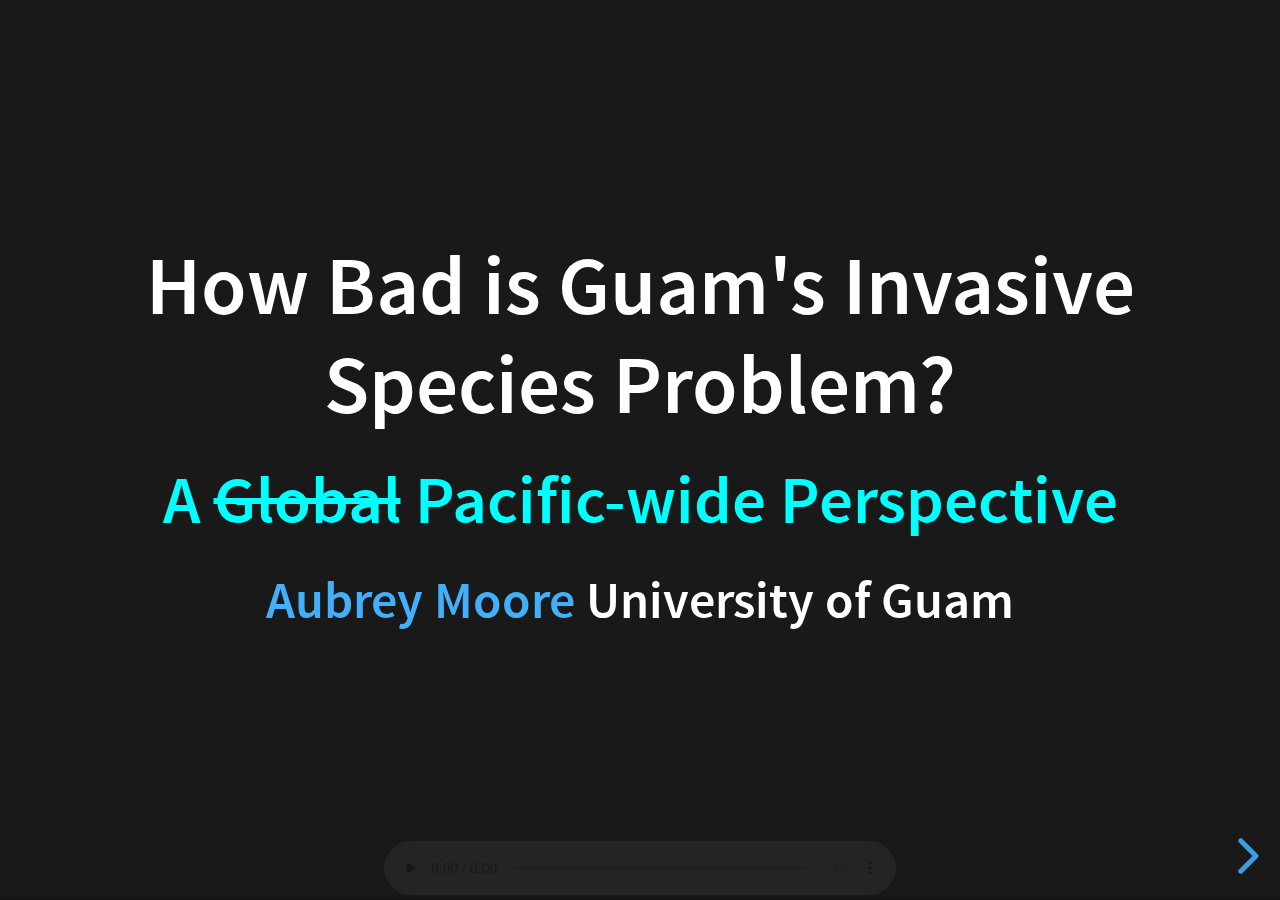
==== index.html @ eef8c3d5 "minors" ====
<!doctype html>
<html>
	<head>
		<meta charset="utf-8">
		<meta name="viewport" content="width=device-width, initial-scale=1.0, maximum-scale=1.0, user-scalable=no">

		<title>reveal.js</title>

		<link rel="stylesheet" href="dist/reset.css">
		<link rel="stylesheet" href="dist/reveal.css">
		<link rel="stylesheet" href="dist/theme/black.css">

		<!-- Theme used for syntax highlighted code -->
		<link rel="stylesheet" href="plugin/highlight/monokai.css">

		<link rel="stylesheet" href="custom.css">

	</head>
	<body>
		<div class="reveal">

			<!-- Any section element inside of this container is displayed as a slide -->
			<div class="slides">


<section data-markdown>
## How Bad is Guam's Invasive Species Problem?
### A ~~Global~~ Pacific-wide Perspective
**[Aubrey Moore](mailto://aubreymoore@triton.uog.edu) University of Guam**
</section>


<!-- SLIDE HIDDEN
<section data-markdown data-audio-src="audio/slide01.wav">
#### Top 100 World's Worst Invasive Species
#### xx (xx%) recorded from Guam
![top100](images/guamtop100-5.5i.svg)
</section>
-->


<section data-markdown data-audio-src="audio/slide02.wav">
### Top 10 World's Most Costly Invasive Species
![plot](images/5-annotated-5.5i.svg)
</section>


<section data-audio-src="">
<h3>How Does Guam Compare to Other Pacific Islands?</h3>
<p style="text-align:left;">We can search islands for records of the <span id="cyan">Top 10 Most Costly IAS</span> on other Pacific islands using the Biodiversity Information Facility (<span id="cyan">GBIF</span>) database.</p>
</section>


<section data-audio-src="">
<h3>How Can We Search GBIF?</h3>
<p style="text-align:left">
from pygbif import occurrences as occ<br>
occ.search(<span id="cyan">scientificName</span>, <span id="cyan">geometry</span>, limit=0)['count']<br>
</p>
</section>


<section data-audio-src="">
<h3>Which Pacific Islands Should We Search?</h3>
</section>


<section data-markdown data-audio-src="audio/slide02.wav">
### Results Summary
| No. of Taxa from the Top 10 Most Costly IAS Recorded in GBIF | No. of Islands |
|:------------------------------------------------------------:|:--------------:|
|                      5                                       |        1       |
|                      3                                       |        9       |
|                      2                                       |       26       |
|                      1                                       |       42       |
|                      0                                       |       71       |
</section>


<section data-audio-src="audio/slide02.wav">
<h3>Islands with 5 of the 10 Most Costly IAS Recorded in GBIF</h3>
<ul>
	<li>Hawaiian Islands</li>
	<ul>
		<li><span id="cyan">O'ahu</span> (<em>Aedes, Felis catus, Coptotermes formosanus, Boiga irregularis, Rattus/Mus</em>)</li>
	</ul>
<ul>
</section>


<section data-audio-src="audio/slide02.wav">
<h3>Islands with 3 of the 10 Most Costly IAS Recorded in GBIF</h3>
<ul>
	<li>Hawaiian Islands</li>
		<ul>
			<li><span id="cyan">Hawai'i</span> (<em>Aedes, Felis catus, Rattus/Mus</em>)</li>
		  <li><span id="cyan">Kaua'i</span> (<em>Aedes, Felis catus, Rattus/Mus</em>)</li>
		  <li><span id="cyan">Lana'i</span> (<em>Aedes, Felis catus, Rattus/Mus</em>)</li>
		  <li><span id="cyan">Maui</span> (<em>Aedes, Felis catus, Rattus/Mus</em>)</li>
		</ul>
  <li>Mariana Islands</li>
		<ul>
			<li><span id="cyan">Guam</span> (<em>Aedes, Boiga irregularis, Rattus/Mus</em>)</li>
			<li><span id="cyan">Saipan</span> (<em>Aedes, Felis catus, Rattus/Mus</em>)</li>
		</ul>
</ul>
</section>


<section data-audio-src="">
<h3>Islands with 3 of the 10 Most Costly IAS Recorded in GBIF (continued)</h3>
<ul>
	<li>Galapagos Islands</li>
	<ul>
		<li><span id="cyan">Floreana</span> (<em>Aedes, Felis catus, Rattus/Mus</em>)</li>
		<li><span id="cyan">Isabela</span> (<em>Aedes, Felis catus, Rattus/Mus</em>)</li>
	</ul>
	<li>Solomon Islands</li>
	<ul>
		<li><span id="cyan">Guadalcanal</span> (<em>Aedes, Felis catus, Rattus/Mus</em>)</li>
	</ul>
</ul>
</section>


<section>
<h3>Conclusion</h3>
<ul>
<li>The GBIF database had Guam occurrence records for 3 of the <span id="cyan">Top Ten Most Costly Invasive Species</span>.</li>
<li>Only 1 of 149 Pacific islands, the 'Big Island' of Hawaii,  had a higher number of occurrence records than Guam for IAS in the Top Ten list.</li>
<ul>
</section>


			</div>
		</div>

		<script src="dist/reveal.js"></script>
		<script src="plugin/notes/notes.js"></script>
		<script src="plugin/markdown/markdown.js"></script>
		<script src="plugin/highlight/highlight.js"></script>

		<script src="plugin/audio-slideshow/plugin.js"></script>
		<script src="plugin/audio-slideshow/recorder.js"></script>
		<script src="plugin/audio-slideshow/RecordRTC.js"></script>


		<script>
			// More info about initialization & config:
			// - https://revealjs.com/initialization/
			// - https://revealjs.com/config/
			Reveal.initialize({
				hash: true,

				// Learn about plugins: https://revealjs.com/plugins/
				plugins: [ RevealMarkdown, RevealHighlight, RevealNotes, RevealAudioSlideshow],
				audio: {
					prefix: 'audio/', 	// audio files are stored in the "audio" folder
					suffix: '.ogg',		// audio files have the ".ogg" ending
					textToSpeechURL: null,  // the URL to the text to speech converter
					defaultNotes: false, 	// use slide notes as default for the text to speech converter
					defaultText: true, 	// use slide text as default for the text to speech converter
					advance: -10, 		// advance to next slide after given time in milliseconds after audio has played, use negative value to not advance
					autoplay: true,	        // automatically start slideshow
					defaultDuration: 5,	// default duration in seconds if no audio is available
					defaultAudios: true,	// try to play audios with names such as audio/1.2.ogg
					playerOpacity: 0.05,	// opacity value of audio player if unfocused
					playerStyle: 'position: fixed; bottom: 4px; left: 25%; width: 50%; height:75px; z-index: 33;', // style used for container of audio controls
					startAtFragment: false, // when moving to a slide, start at the current fragment or at the start of the slide
				},

			});
		</script>
	</body>
</html>
---- dist/reveal.css ----
/*!
* reveal.js 4.1.0
* https://revealjs.com
* MIT licensed
*
* Copyright (C) 2020 Hakim El Hattab, https://hakim.se
*/
.reveal .r-stretch,.reveal .stretch{max-width:none;max-height:none}.reveal pre.r-stretch code,.reveal pre.stretch code{height:100%;max-height:100%;box-sizing:border-box}.reveal .r-fit-text{display:inline-block;white-space:nowrap}.reveal .r-stack{display:grid}.reveal .r-stack>*{grid-area:1/1;margin:auto}.reveal .r-hstack,.reveal .r-vstack{display:flex}.reveal .r-hstack img,.reveal .r-hstack video,.reveal .r-vstack img,.reveal .r-vstack video{min-width:0;min-height:0;-o-object-fit:contain;object-fit:contain}.reveal .r-vstack{flex-direction:column;align-items:center;justify-content:center}.reveal .r-hstack{flex-direction:row;align-items:center;justify-content:center}.reveal .items-stretch{align-items:stretch}.reveal .items-start{align-items:flex-start}.reveal .items-center{align-items:center}.reveal .items-end{align-items:flex-end}.reveal .justify-between{justify-content:space-between}.reveal .justify-around{justify-content:space-around}.reveal .justify-start{justify-content:flex-start}.reveal .justify-center{justify-content:center}.reveal .justify-end{justify-content:flex-end}html.reveal-full-page{width:100%;height:100%;height:100vh;height:calc(var(--vh,1vh) * 100);overflow:hidden}.reveal-viewport{height:100%;overflow:hidden;position:relative;line-height:1;margin:0;background-color:#fff;color:#000}.reveal .slides section .fragment{opacity:0;visibility:hidden;transition:all .2s ease;will-change:opacity}.reveal .slides section .fragment.visible{opacity:1;visibility:inherit}.reveal .slides section .fragment.disabled{transition:none}.reveal .slides section .fragment.grow{opacity:1;visibility:inherit}.reveal .slides section .fragment.grow.visible{transform:scale(1.3)}.reveal .slides section .fragment.shrink{opacity:1;visibility:inherit}.reveal .slides section .fragment.shrink.visible{transform:scale(.7)}.reveal .slides section .fragment.zoom-in{transform:scale(.1)}.reveal .slides section .fragment.zoom-in.visible{transform:none}.reveal .slides section .fragment.fade-out{opacity:1;visibility:inherit}.reveal .slides section .fragment.fade-out.visible{opacity:0;visibility:hidden}.reveal .slides section .fragment.semi-fade-out{opacity:1;visibility:inherit}.reveal .slides section .fragment.semi-fade-out.visible{opacity:.5;visibility:inherit}.reveal .slides section .fragment.strike{opacity:1;visibility:inherit}.reveal .slides section .fragment.strike.visible{text-decoration:line-through}.reveal .slides section .fragment.fade-up{transform:translate(0,40px)}.reveal .slides section .fragment.fade-up.visible{transform:translate(0,0)}.reveal .slides section .fragment.fade-down{transform:translate(0,-40px)}.reveal .slides section .fragment.fade-down.visible{transform:translate(0,0)}.reveal .slides section .fragment.fade-right{transform:translate(-40px,0)}.reveal .slides section .fragment.fade-right.visible{transform:translate(0,0)}.reveal .slides section .fragment.fade-left{transform:translate(40px,0)}.reveal .slides section .fragment.fade-left.visible{transform:translate(0,0)}.reveal .slides section .fragment.current-visible,.reveal .slides section .fragment.fade-in-then-out{opacity:0;visibility:hidden}.reveal .slides section .fragment.current-visible.current-fragment,.reveal .slides section .fragment.fade-in-then-out.current-fragment{opacity:1;visibility:inherit}.reveal .slides section .fragment.fade-in-then-semi-out{opacity:0;visibility:hidden}.reveal .slides section .fragment.fade-in-then-semi-out.visible{opacity:.5;visibility:inherit}.reveal .slides section .fragment.fade-in-then-semi-out.current-fragment{opacity:1;visibility:inherit}.reveal .slides section .fragment.highlight-blue,.reveal .slides section .fragment.highlight-current-blue,.reveal .slides section .fragment.highlight-current-green,.reveal .slides section .fragment.highlight-current-red,.reveal .slides section .fragment.highlight-green,.reveal .slides section .fragment.highlight-red{opacity:1;visibility:inherit}.reveal .slides section .fragment.highlight-red.visible{color:#ff2c2d}.reveal .slides section .fragment.highlight-green.visible{color:#17ff2e}.reveal .slides section .fragment.highlight-blue.visible{color:#1b91ff}.reveal .slides section .fragment.highlight-current-red.current-fragment{color:#ff2c2d}.reveal .slides section .fragment.highlight-current-green.current-fragment{color:#17ff2e}.reveal .slides section .fragment.highlight-current-blue.current-fragment{color:#1b91ff}.reveal:after{content:'';font-style:italic}.reveal iframe{z-index:1}.reveal a{position:relative}@keyframes bounce-right{0%,10%,25%,40%,50%{transform:translateX(0)}20%{transform:translateX(10px)}30%{transform:translateX(-5px)}}@keyframes bounce-left{0%,10%,25%,40%,50%{transform:translateX(0)}20%{transform:translateX(-10px)}30%{transform:translateX(5px)}}@keyframes bounce-down{0%,10%,25%,40%,50%{transform:translateY(0)}20%{transform:translateY(10px)}30%{transform:translateY(-5px)}}.reveal .controls{display:none;position:absolute;top:auto;bottom:12px;right:12px;left:auto;z-index:11;color:#000;pointer-events:none;font-size:10px}.reveal .controls button{position:absolute;padding:0;background-color:transparent;border:0;outline:0;cursor:pointer;color:currentColor;transform:scale(.9999);transition:color .2s ease,opacity .2s ease,transform .2s ease;z-index:2;pointer-events:auto;font-size:inherit;visibility:hidden;opacity:0;-webkit-appearance:none;-webkit-tap-highlight-color:transparent}.reveal .controls .controls-arrow:after,.reveal .controls .controls-arrow:before{content:'';position:absolute;top:0;left:0;width:2.6em;height:.5em;border-radius:.25em;background-color:currentColor;transition:all .15s ease,background-color .8s ease;transform-origin:.2em 50%;will-change:transform}.reveal .controls .controls-arrow{position:relative;width:3.6em;height:3.6em}.reveal .controls .controls-arrow:before{transform:translateX(.5em) translateY(1.55em) rotate(45deg)}.reveal .controls .controls-arrow:after{transform:translateX(.5em) translateY(1.55em) rotate(-45deg)}.reveal .controls .controls-arrow:hover:before{transform:translateX(.5em) translateY(1.55em) rotate(40deg)}.reveal .controls .controls-arrow:hover:after{transform:translateX(.5em) translateY(1.55em) rotate(-40deg)}.reveal .controls .controls-arrow:active:before{transform:translateX(.5em) translateY(1.55em) rotate(36deg)}.reveal .controls .controls-arrow:active:after{transform:translateX(.5em) translateY(1.55em) rotate(-36deg)}.reveal .controls .navigate-left{right:6.4em;bottom:3.2em;transform:translateX(-10px)}.reveal .controls .navigate-left.highlight{animation:bounce-left 2s 50 both ease-out}.reveal .controls .navigate-right{right:0;bottom:3.2em;transform:translateX(10px)}.reveal .controls .navigate-right .controls-arrow{transform:rotate(180deg)}.reveal .controls .navigate-right.highlight{animation:bounce-right 2s 50 both ease-out}.reveal .controls .navigate-up{right:3.2em;bottom:6.4em;transform:translateY(-10px)}.reveal .controls .navigate-up .controls-arrow{transform:rotate(90deg)}.reveal .controls .navigate-down{right:3.2em;bottom:-1.4em;padding-bottom:1.4em;transform:translateY(10px)}.reveal .controls .navigate-down .controls-arrow{transform:rotate(-90deg)}.reveal .controls .navigate-down.highlight{animation:bounce-down 2s 50 both ease-out}.reveal .controls[data-controls-back-arrows=faded] .navigate-up.enabled{opacity:.3}.reveal .controls[data-controls-back-arrows=faded] .navigate-up.enabled:hover{opacity:1}.reveal .controls[data-controls-back-arrows=hidden] .navigate-up.enabled{opacity:0;visibility:hidden}.reveal .controls .enabled{visibility:visible;opacity:.9;cursor:pointer;transform:none}.reveal .controls .enabled.fragmented{opacity:.5}.reveal .controls .enabled.fragmented:hover,.reveal .controls .enabled:hover{opacity:1}.reveal:not(.rtl) .controls[data-controls-back-arrows=faded] .navigate-left.enabled{opacity:.3}.reveal:not(.rtl) .controls[data-controls-back-arrows=faded] .navigate-left.enabled:hover{opacity:1}.reveal:not(.rtl) .controls[data-controls-back-arrows=hidden] .navigate-left.enabled{opacity:0;visibility:hidden}.reveal.rtl .controls[data-controls-back-arrows=faded] .navigate-right.enabled{opacity:.3}.reveal.rtl .controls[data-controls-back-arrows=faded] .navigate-right.enabled:hover{opacity:1}.reveal.rtl .controls[data-controls-back-arrows=hidden] .navigate-right.enabled{opacity:0;visibility:hidden}.reveal[data-navigation-mode=linear].has-horizontal-slides .navigate-down,.reveal[data-navigation-mode=linear].has-horizontal-slides .navigate-up{display:none}.reveal:not(.has-vertical-slides) .controls .navigate-left,.reveal[data-navigation-mode=linear].has-horizontal-slides .navigate-left{bottom:1.4em;right:5.5em}.reveal:not(.has-vertical-slides) .controls .navigate-right,.reveal[data-navigation-mode=linear].has-horizontal-slides .navigate-right{bottom:1.4em;right:.5em}.reveal:not(.has-horizontal-slides) .controls .navigate-up{right:1.4em;bottom:5em}.reveal:not(.has-horizontal-slides) .controls .navigate-down{right:1.4em;bottom:.5em}.reveal.has-dark-background .controls{color:#fff}.reveal.has-light-background .controls{color:#000}.reveal.no-hover .controls .controls-arrow:active:before,.reveal.no-hover .controls .controls-arrow:hover:before{transform:translateX(.5em) translateY(1.55em) rotate(45deg)}.reveal.no-hover .controls .controls-arrow:active:after,.reveal.no-hover .controls .controls-arrow:hover:after{transform:translateX(.5em) translateY(1.55em) rotate(-45deg)}@media screen and (min-width:500px){.reveal .controls[data-controls-layout=edges]{top:0;right:0;bottom:0;left:0}.reveal .controls[data-controls-layout=edges] .navigate-down,.reveal .controls[data-controls-layout=edges] .navigate-left,.reveal .controls[data-controls-layout=edges] .navigate-right,.reveal .controls[data-controls-layout=edges] .navigate-up{bottom:auto;right:auto}.reveal .controls[data-controls-layout=edges] .navigate-left{top:50%;left:.8em;margin-top:-1.8em}.reveal .controls[data-controls-layout=edges] .navigate-right{top:50%;right:.8em;margin-top:-1.8em}.reveal .controls[data-controls-layout=edges] .navigate-up{top:.8em;left:50%;margin-left:-1.8em}.reveal .controls[data-controls-layout=edges] .navigate-down{bottom:-.3em;left:50%;margin-left:-1.8em}}.reveal .progress{position:absolute;display:none;height:3px;width:100%;bottom:0;left:0;z-index:10;background-color:rgba(0,0,0,.2);color:#fff}.reveal .progress:after{content:'';display:block;position:absolute;height:10px;width:100%;top:-10px}.reveal .progress span{display:block;height:100%;width:100%;background-color:currentColor;transition:transform .8s cubic-bezier(.26,.86,.44,.985);transform-origin:0 0;transform:scaleX(0)}.reveal .slide-number{position:absolute;display:block;right:8px;bottom:8px;z-index:31;font-family:Helvetica,sans-serif;font-size:12px;line-height:1;color:#fff;background-color:rgba(0,0,0,.4);padding:5px}.reveal .slide-number a{color:currentColor}.reveal .slide-number-delimiter{margin:0 3px}.reveal{position:relative;width:100%;height:100%;overflow:hidden;touch-action:pinch-zoom}.reveal.embedded{touch-action:pan-y}.reveal .slides{position:absolute;width:100%;height:100%;top:0;right:0;bottom:0;left:0;margin:auto;pointer-events:none;overflow:visible;z-index:1;text-align:center;perspective:600px;perspective-origin:50% 40%}.reveal .slides>section{perspective:600px}.reveal .slides>section,.reveal .slides>section>section{display:none;position:absolute;width:100%;pointer-events:auto;z-index:10;transform-style:flat;transition:transform-origin .8s cubic-bezier(.26,.86,.44,.985),transform .8s cubic-bezier(.26,.86,.44,.985),visibility .8s cubic-bezier(.26,.86,.44,.985),opacity .8s cubic-bezier(.26,.86,.44,.985)}.reveal[data-transition-speed=fast] .slides section{transition-duration:.4s}.reveal[data-transition-speed=slow] .slides section{transition-duration:1.2s}.reveal .slides section[data-transition-speed=fast]{transition-duration:.4s}.reveal .slides section[data-transition-speed=slow]{transition-duration:1.2s}.reveal .slides>section.stack{padding-top:0;padding-bottom:0;pointer-events:none;height:100%}.reveal .slides>section.present,.reveal .slides>section>section.present{display:block;z-index:11;opacity:1}.reveal .slides>section:empty,.reveal .slides>section>section:empty,.reveal .slides>section>section[data-background-interactive],.reveal .slides>section[data-background-interactive]{pointer-events:none}.reveal.center,.reveal.center .slides,.reveal.center .slides section{min-height:0!important}.reveal .slides>section:not(.present),.reveal .slides>section>section:not(.present){pointer-events:none}.reveal.overview .slides>section,.reveal.overview .slides>section>section{pointer-events:auto}.reveal .slides>section.future,.reveal .slides>section.past,.reveal .slides>section>section.future,.reveal .slides>section>section.past{opacity:0}.reveal.slide section{-webkit-backface-visibility:hidden;backface-visibility:hidden}.reveal .slides>section[data-transition=slide].past,.reveal .slides>section[data-transition~=slide-out].past,.reveal.slide .slides>section:not([data-transition]).past{transform:translate(-150%,0)}.reveal .slides>section[data-transition=slide].future,.reveal .slides>section[data-transition~=slide-in].future,.reveal.slide .slides>section:not([data-transition]).future{transform:translate(150%,0)}.reveal .slides>section>section[data-transition=slide].past,.reveal .slides>section>section[data-transition~=slide-out].past,.reveal.slide .slides>section>section:not([data-transition]).past{transform:translate(0,-150%)}.reveal .slides>section>section[data-transition=slide].future,.reveal .slides>section>section[data-transition~=slide-in].future,.reveal.slide .slides>section>section:not([data-transition]).future{transform:translate(0,150%)}.reveal.linear section{-webkit-backface-visibility:hidden;backface-visibility:hidden}.reveal .slides>section[data-transition=linear].past,.reveal .slides>section[data-transition~=linear-out].past,.reveal.linear .slides>section:not([data-transition]).past{transform:translate(-150%,0)}.reveal .slides>section[data-transition=linear].future,.reveal .slides>section[data-transition~=linear-in].future,.reveal.linear .slides>section:not([data-transition]).future{transform:translate(150%,0)}.reveal .slides>section>section[data-transition=linear].past,.reveal .slides>section>section[data-transition~=linear-out].past,.reveal.linear .slides>section>section:not([data-transition]).past{transform:translate(0,-150%)}.reveal .slides>section>section[data-transition=linear].future,.reveal .slides>section>section[data-transition~=linear-in].future,.reveal.linear .slides>section>section:not([data-transition]).future{transform:translate(0,150%)}.reveal .slides section[data-transition=default].stack,.reveal.default .slides section.stack{transform-style:preserve-3d}.reveal .slides>section[data-transition=default].past,.reveal .slides>section[data-transition~=default-out].past,.reveal.default .slides>section:not([data-transition]).past{transform:translate3d(-100%,0,0) rotateY(-90deg) translate3d(-100%,0,0)}.reveal .slides>section[data-transition=default].future,.reveal .slides>section[data-transition~=default-in].future,.reveal.default .slides>section:not([data-transition]).future{transform:translate3d(100%,0,0) rotateY(90deg) translate3d(100%,0,0)}.reveal .slides>section>section[data-transition=default].past,.reveal .slides>section>section[data-transition~=default-out].past,.reveal.default .slides>section>section:not([data-transition]).past{transform:translate3d(0,-300px,0) rotateX(70deg) translate3d(0,-300px,0)}.reveal .slides>section>section[data-transition=default].future,.reveal .slides>section>section[data-transition~=default-in].future,.reveal.default .slides>section>section:not([data-transition]).future{transform:translate3d(0,300px,0) rotateX(-70deg) translate3d(0,300px,0)}.reveal .slides section[data-transition=convex].stack,.reveal.convex .slides section.stack{transform-style:preserve-3d}.reveal .slides>section[data-transition=convex].past,.reveal .slides>section[data-transition~=convex-out].past,.reveal.convex .slides>section:not([data-transition]).past{transform:translate3d(-100%,0,0) rotateY(-90deg) translate3d(-100%,0,0)}.reveal .slides>section[data-transition=convex].future,.reveal .slides>section[data-transition~=convex-in].future,.reveal.convex .slides>section:not([data-transition]).future{transform:translate3d(100%,0,0) rotateY(90deg) translate3d(100%,0,0)}.reveal .slides>section>section[data-transition=convex].past,.reveal .slides>section>section[data-transition~=convex-out].past,.reveal.convex .slides>section>section:not([data-transition]).past{transform:translate3d(0,-300px,0) rotateX(70deg) translate3d(0,-300px,0)}.reveal .slides>section>section[data-transition=convex].future,.reveal .slides>section>section[data-transition~=convex-in].future,.reveal.convex .slides>section>section:not([data-transition]).future{transform:translate3d(0,300px,0) rotateX(-70deg) translate3d(0,300px,0)}.reveal .slides section[data-transition=concave].stack,.reveal.concave .slides section.stack{transform-style:preserve-3d}.reveal .slides>section[data-transition=concave].past,.reveal .slides>section[data-transition~=concave-out].past,.reveal.concave .slides>section:not([data-transition]).past{transform:translate3d(-100%,0,0) rotateY(90deg) translate3d(-100%,0,0)}.reveal .slides>section[data-transition=concave].future,.reveal .slides>section[data-transition~=concave-in].future,.reveal.concave .slides>section:not([data-transition]).future{transform:translate3d(100%,0,0) rotateY(-90deg) translate3d(100%,0,0)}.reveal .slides>section>section[data-transition=concave].past,.reveal .slides>section>section[data-transition~=concave-out].past,.reveal.concave .slides>section>section:not([data-transition]).past{transform:translate3d(0,-80%,0) rotateX(-70deg) translate3d(0,-80%,0)}.reveal .slides>section>section[data-transition=concave].future,.reveal .slides>section>section[data-transition~=concave-in].future,.reveal.concave .slides>section>section:not([data-transition]).future{transform:translate3d(0,80%,0) rotateX(70deg) translate3d(0,80%,0)}.reveal .slides section[data-transition=zoom],.reveal.zoom .slides section:not([data-transition]){transition-timing-function:ease}.reveal .slides>section[data-transition=zoom].past,.reveal .slides>section[data-transition~=zoom-out].past,.reveal.zoom .slides>section:not([data-transition]).past{visibility:hidden;transform:scale(16)}.reveal .slides>section[data-transition=zoom].future,.reveal .slides>section[data-transition~=zoom-in].future,.reveal.zoom .slides>section:not([data-transition]).future{visibility:hidden;transform:scale(.2)}.reveal .slides>section>section[data-transition=zoom].past,.reveal .slides>section>section[data-transition~=zoom-out].past,.reveal.zoom .slides>section>section:not([data-transition]).past{transform:scale(16)}.reveal .slides>section>section[data-transition=zoom].future,.reveal .slides>section>section[data-transition~=zoom-in].future,.reveal.zoom .slides>section>section:not([data-transition]).future{transform:scale(.2)}.reveal.cube .slides{perspective:1300px}.reveal.cube .slides section{padding:30px;min-height:700px;-webkit-backface-visibility:hidden;backface-visibility:hidden;box-sizing:border-box;transform-style:preserve-3d}.reveal.center.cube .slides section{min-height:0}.reveal.cube .slides section:not(.stack):before{content:'';position:absolute;display:block;width:100%;height:100%;left:0;top:0;background:rgba(0,0,0,.1);border-radius:4px;transform:translateZ(-20px)}.reveal.cube .slides section:not(.stack):after{content:'';position:absolute;display:block;width:90%;height:30px;left:5%;bottom:0;background:0 0;z-index:1;border-radius:4px;box-shadow:0 95px 25px rgba(0,0,0,.2);transform:translateZ(-90px) rotateX(65deg)}.reveal.cube .slides>section.stack{padding:0;background:0 0}.reveal.cube .slides>section.past{transform-origin:100% 0;transform:translate3d(-100%,0,0) rotateY(-90deg)}.reveal.cube .slides>section.future{transform-origin:0 0;transform:translate3d(100%,0,0) rotateY(90deg)}.reveal.cube .slides>section>section.past{transform-origin:0 100%;transform:translate3d(0,-100%,0) rotateX(90deg)}.reveal.cube .slides>section>section.future{transform-origin:0 0;transform:translate3d(0,100%,0) rotateX(-90deg)}.reveal.page .slides{perspective-origin:0 50%;perspective:3000px}.reveal.page .slides section{padding:30px;min-height:700px;box-sizing:border-box;transform-style:preserve-3d}.reveal.page .slides section.past{z-index:12}.reveal.page .slides section:not(.stack):before{content:'';position:absolute;display:block;width:100%;height:100%;left:0;top:0;background:rgba(0,0,0,.1);transform:translateZ(-20px)}.reveal.page .slides section:not(.stack):after{content:'';position:absolute;display:block;width:90%;height:30px;left:5%;bottom:0;background:0 0;z-index:1;border-radius:4px;box-shadow:0 95px 25px rgba(0,0,0,.2);-webkit-transform:translateZ(-90px) rotateX(65deg)}.reveal.page .slides>section.stack{padding:0;background:0 0}.reveal.page .slides>section.past{transform-origin:0 0;transform:translate3d(-40%,0,0) rotateY(-80deg)}.reveal.page .slides>section.future{transform-origin:100% 0;transform:translate3d(0,0,0)}.reveal.page .slides>section>section.past{transform-origin:0 0;transform:translate3d(0,-40%,0) rotateX(80deg)}.reveal.page .slides>section>section.future{transform-origin:0 100%;transform:translate3d(0,0,0)}.reveal .slides section[data-transition=fade],.reveal.fade .slides section:not([data-transition]),.reveal.fade .slides>section>section:not([data-transition]){transform:none;transition:opacity .5s}.reveal.fade.overview .slides section,.reveal.fade.overview .slides>section>section{transition:none}.reveal .slides section[data-transition=none],.reveal.none .slides section:not([data-transition]){transform:none;transition:none}.reveal .pause-overlay{position:absolute;top:0;left:0;width:100%;height:100%;background:#000;visibility:hidden;opacity:0;z-index:100;transition:all 1s ease}.reveal .pause-overlay .resume-button{position:absolute;bottom:20px;right:20px;color:#ccc;border-radius:2px;padding:6px 14px;border:2px solid #ccc;font-size:16px;background:0 0;cursor:pointer}.reveal .pause-overlay .resume-button:hover{color:#fff;border-color:#fff}.reveal.paused .pause-overlay{visibility:visible;opacity:1}.reveal .no-transition,.reveal .no-transition *,.reveal .slides.disable-slide-transitions section{transition:none!important}.reveal .slides.disable-slide-transitions section{transform:none!important}.reveal .backgrounds{position:absolute;width:100%;height:100%;top:0;left:0;perspective:600px}.reveal .slide-background{display:none;position:absolute;width:100%;height:100%;opacity:0;visibility:hidden;overflow:hidden;background-color:rgba(0,0,0,0);transition:all .8s cubic-bezier(.26,.86,.44,.985)}.reveal .slide-background-content{position:absolute;width:100%;height:100%;background-position:50% 50%;background-repeat:no-repeat;background-size:cover}.reveal .slide-background.stack{display:block}.reveal .slide-background.present{opacity:1;visibility:visible;z-index:2}.print-pdf .reveal .slide-background{opacity:1!important;visibility:visible!important}.reveal .slide-background video{position:absolute;width:100%;height:100%;max-width:none;max-height:none;top:0;left:0;-o-object-fit:cover;object-fit:cover}.reveal .slide-background[data-background-size=contain] video{-o-object-fit:contain;object-fit:contain}.reveal>.backgrounds .slide-background[data-background-transition=none],.reveal[data-background-transition=none]>.backgrounds .slide-background:not([data-background-transition]){transition:none}.reveal>.backgrounds .slide-background[data-background-transition=slide],.reveal[data-background-transition=slide]>.backgrounds .slide-background:not([data-background-transition]){opacity:1;-webkit-backface-visibility:hidden;backface-visibility:hidden}.reveal>.backgrounds .slide-background.past[data-background-transition=slide],.reveal[data-background-transition=slide]>.backgrounds .slide-background.past:not([data-background-transition]){transform:translate(-100%,0)}.reveal>.backgrounds .slide-background.future[data-background-transition=slide],.reveal[data-background-transition=slide]>.backgrounds .slide-background.future:not([data-background-transition]){transform:translate(100%,0)}.reveal>.backgrounds .slide-background>.slide-background.past[data-background-transition=slide],.reveal[data-background-transition=slide]>.backgrounds .slide-background>.slide-background.past:not([data-background-transition]){transform:translate(0,-100%)}.reveal>.backgrounds .slide-background>.slide-background.future[data-background-transition=slide],.reveal[data-background-transition=slide]>.backgrounds .slide-background>.slide-background.future:not([data-background-transition]){transform:translate(0,100%)}.reveal>.backgrounds .slide-background.past[data-background-transition=convex],.reveal[data-background-transition=convex]>.backgrounds .slide-background.past:not([data-background-transition]){opacity:0;transform:translate3d(-100%,0,0) rotateY(-90deg) translate3d(-100%,0,0)}.reveal>.backgrounds .slide-background.future[data-background-transition=convex],.reveal[data-background-transition=convex]>.backgrounds .slide-background.future:not([data-background-transition]){opacity:0;transform:translate3d(100%,0,0) rotateY(90deg) translate3d(100%,0,0)}.reveal>.backgrounds .slide-background>.slide-background.past[data-background-transition=convex],.reveal[data-background-transition=convex]>.backgrounds .slide-background>.slide-background.past:not([data-background-transition]){opacity:0;transform:translate3d(0,-100%,0) rotateX(90deg) translate3d(0,-100%,0)}.reveal>.backgrounds .slide-background>.slide-background.future[data-background-transition=convex],.reveal[data-background-transition=convex]>.backgrounds .slide-background>.slide-background.future:not([data-background-transition]){opacity:0;transform:translate3d(0,100%,0) rotateX(-90deg) translate3d(0,100%,0)}.reveal>.backgrounds .slide-background.past[data-background-transition=concave],.reveal[data-background-transition=concave]>.backgrounds .slide-background.past:not([data-background-transition]){opacity:0;transform:translate3d(-100%,0,0) rotateY(90deg) translate3d(-100%,0,0)}.reveal>.backgrounds .slide-background.future[data-background-transition=concave],.reveal[data-background-transition=concave]>.backgrounds .slide-background.future:not([data-background-transition]){opacity:0;transform:translate3d(100%,0,0) rotateY(-90deg) translate3d(100%,0,0)}.reveal>.backgrounds .slide-background>.slide-background.past[data-background-transition=concave],.reveal[data-background-transition=concave]>.backgrounds .slide-background>.slide-background.past:not([data-background-transition]){opacity:0;transform:translate3d(0,-100%,0) rotateX(-90deg) translate3d(0,-100%,0)}.reveal>.backgrounds .slide-background>.slide-background.future[data-background-transition=concave],.reveal[data-background-transition=concave]>.backgrounds .slide-background>.slide-background.future:not([data-background-transition]){opacity:0;transform:translate3d(0,100%,0) rotateX(90deg) translate3d(0,100%,0)}.reveal>.backgrounds .slide-background[data-background-transition=zoom],.reveal[data-background-transition=zoom]>.backgrounds .slide-background:not([data-background-transition]){transition-timing-function:ease}.reveal>.backgrounds .slide-background.past[data-background-transition=zoom],.reveal[data-background-transition=zoom]>.backgrounds .slide-background.past:not([data-background-transition]){opacity:0;visibility:hidden;transform:scale(16)}.reveal>.backgrounds .slide-background.future[data-background-transition=zoom],.reveal[data-background-transition=zoom]>.backgrounds .slide-background.future:not([data-background-transition]){opacity:0;visibility:hidden;transform:scale(.2)}.reveal>.backgrounds .slide-background>.slide-background.past[data-background-transition=zoom],.reveal[data-background-transition=zoom]>.backgrounds .slide-background>.slide-background.past:not([data-background-transition]){opacity:0;visibility:hidden;transform:scale(16)}.reveal>.backgrounds .slide-background>.slide-background.future[data-background-transition=zoom],.reveal[data-background-transition=zoom]>.backgrounds .slide-background>.slide-background.future:not([data-background-transition]){opacity:0;visibility:hidden;transform:scale(.2)}.reveal[data-transition-speed=fast]>.backgrounds .slide-background{transition-duration:.4s}.reveal[data-transition-speed=slow]>.backgrounds .slide-background{transition-duration:1.2s}.reveal [data-auto-animate-target^=unmatched]{will-change:opacity}.reveal section[data-auto-animate]:not(.stack):not([data-auto-animate=running]) [data-auto-animate-target^=unmatched]{opacity:0}.reveal.overview{perspective-origin:50% 50%;perspective:700px}.reveal.overview .slides{-moz-transform-style:preserve-3d}.reveal.overview .slides section{height:100%;top:0!important;opacity:1!important;overflow:hidden;visibility:visible!important;cursor:pointer;box-sizing:border-box}.reveal.overview .slides section.present,.reveal.overview .slides section:hover{outline:10px solid rgba(150,150,150,.4);outline-offset:10px}.reveal.overview .slides section .fragment{opacity:1;transition:none}.reveal.overview .slides section:after,.reveal.overview .slides section:before{display:none!important}.reveal.overview .slides>section.stack{padding:0;top:0!important;background:0 0;outline:0;overflow:visible}.reveal.overview .backgrounds{perspective:inherit;-moz-transform-style:preserve-3d}.reveal.overview .backgrounds .slide-background{opacity:1;visibility:visible;outline:10px solid rgba(150,150,150,.1);outline-offset:10px}.reveal.overview .backgrounds .slide-background.stack{overflow:visible}.reveal.overview .slides section,.reveal.overview-deactivating .slides section{transition:none}.reveal.overview .backgrounds .slide-background,.reveal.overview-deactivating .backgrounds .slide-background{transition:none}.reveal.rtl .slides,.reveal.rtl .slides h1,.reveal.rtl .slides h2,.reveal.rtl .slides h3,.reveal.rtl .slides h4,.reveal.rtl .slides h5,.reveal.rtl .slides h6{direction:rtl;font-family:sans-serif}.reveal.rtl code,.reveal.rtl pre{direction:ltr}.reveal.rtl ol,.reveal.rtl ul{text-align:right}.reveal.rtl .progress span{transform-origin:100% 0}.reveal.has-parallax-background .backgrounds{transition:all .8s ease}.reveal.has-parallax-background[data-transition-speed=fast] .backgrounds{transition-duration:.4s}.reveal.has-parallax-background[data-transition-speed=slow] .backgrounds{transition-duration:1.2s}.reveal>.overlay{position:absolute;top:0;left:0;width:100%;height:100%;z-index:1000;background:rgba(0,0,0,.9);transition:all .3s ease}.reveal>.overlay .spinner{position:absolute;display:block;top:50%;left:50%;width:32px;height:32px;margin:-16px 0 0 -16px;z-index:10;background-image:url([data-uri]%2F%2F%2F6%2Bvr8nJybW1tcDAwOjo6Nvb26ioqKOjo7Ozs%2FLy8vz8%2FAAAAAAAAAAAACH%2FC05FVFNDQVBFMi4wAwEAAAAh%2FhpDcmVhdGVkIHdpdGggYWpheGxvYWQuaW5mbwAh%[base64]%2FV%2FnmOM82XiHRLYKhKP1oZmADdEAAAh%2BQQJCgAAACwAAAAAIAAgAAAE6hDISWlZpOrNp1lGNRSdRpDUolIGw5RUYhhHukqFu8DsrEyqnWThGvAmhVlteBvojpTDDBUEIFwMFBRAmBkSgOrBFZogCASwBDEY%2FCZSg7GSE0gSCjQBMVG023xWBhklAnoEdhQEfyNqMIcKjhRsjEdnezB%2BA4k8gTwJhFuiW4dokXiloUepBAp5qaKpp6%2BHo7aWW54wl7obvEe0kRuoplCGepwSx2jJvqHEmGt6whJpGpfJCHmOoNHKaHx61WiSR92E4lbFoq%2BB6QDtuetcaBPnW6%2BO7wDHpIiK9SaVK5GgV543tzjgGcghAgAh%[base64]%2B%2BG%2Bw48edZPK%2BM6hLJpQg484enXIdQFSS1u6UhksENEQAAIfkECQoAAAAsAAAAACAAIAAABOcQyEmpGKLqzWcZRVUQnZYg1aBSh2GUVEIQ2aQOE%2BG%2BcD4ntpWkZQj1JIiZIogDFFyHI0UxQwFugMSOFIPJftfVAEoZLBbcLEFhlQiqGp1Vd140AUklUN3eCA51C1EWMzMCezCBBmkxVIVHBWd3HHl9JQOIJSdSnJ0TDKChCwUJjoWMPaGqDKannasMo6WnM562R5YluZRwur0wpgqZE7NKUm%2BFNRPIhjBJxKZteWuIBMN4zRMIVIhffcgojwCF117i4nlLnY5ztRLsnOk%2BaV%2BoJY7V7m76PdkS4trKcdg0Zc0tTcKkRAAAIfkECQoAAAAsAAAAACAAIAAABO4QyEkpKqjqzScpRaVkXZWQEximw1BSCUEIlDohrft6cpKCk5xid5MNJTaAIkekKGQkWyKHkvhKsR7ARmitkAYDYRIbUQRQjWBwJRzChi9CRlBcY1UN4g0%[base64]%[base64]%2BE71SRQeyqUToLA7VxF0JDyIQh%2FMVVPMt1ECZlfcjZJ9mIKoaTl1MRIl5o4CUKXOwmyrCInCKqcWtvadL2SYhyASyNDJ0uIiRMDjI0Fd30%2FiI2UA5GSS5UDj2l6NoqgOgN4gksEBgYFf0FDqKgHnyZ9OX8HrgYHdHpcHQULXAS2qKpENRg7eAMLC7kTBaixUYFkKAzWAAnLC7FLVxLWDBLKCwaKTULgEwbLA4hJtOkSBNqITT3xEgfLpBtzE%2FjiuL04RGEBgwWhShRgQExHBAAh%2BQQJCgAAACwAAAAAIAAgAAAE7xDISWlSqerNpyJKhWRdlSAVoVLCWk6JKlAqAavhO9UkUHsqlE6CwO1cRdCQ8iEIfzFVTzLdRAmZX3I2SfZiCqGk5dTESJeaOAlClzsJsqwiJwiqnFrb2nS9kmIcgEsjQydLiIlHehhpejaIjzh9eomSjZR%[base64]%2BE71SRQeyqUToLA7VxF0JDyIQh%[base64]%2BE71SRQeyqUToLA7VxF0JDyIQh%2FMVVPMt1ECZlfcjZJ9mIKoaTl1MRIl5o4CUKXOwmyrCInCKqcWtvadL2SYhyASyNDJ0uIiUd6GAULDJCRiXo1CpGXDJOUjY%2BYip9DhToJA4RBLwMLCwVDfRgbBAaqqoZ1XBMHswsHtxtFaH1iqaoGNgAIxRpbFAgfPQSqpbgGBqUD1wBXeCYp1AYZ19JJOYgH1KwA4UBvQwXUBxPqVD9L3sbp2BNk2xvvFPJd%2BMFCN6HAAIKgNggY0KtEBAAh%[base64]%2BvsYMDAzZQPC9VCNkDWUhGkuE5PxJNwiUK4UfLzOlD4WvzAHaoG9nxPi5d%2BjYUqfAhhykOFwJWiAAAIfkECQoAAAAsAAAAACAAIAAABPAQyElpUqnqzaciSoVkXVUMFaFSwlpOCcMYlErAavhOMnNLNo8KsZsMZItJEIDIFSkLGQoQTNhIsFehRww2CQLKF0tYGKYSg%2BygsZIuNqJksKgbfgIGepNo2cIUB3V1B3IvNiBYNQaDSTtfhhx0CwVPI0UJe0%2Bbm4g5VgcGoqOcnjmjqDSdnhgEoamcsZuXO1aWQy8KAwOAuTYYGwi7w5h%2BKr0SJ8MFihpNbx%2B4Erq7BYBuzsdiH1jCAzoSfl0rVirNbRXlBBlLX%2BBP0XJLAPGzTkAuAOqb0WT5AH7OcdCm5B8TgRwSRKIHQtaLCwg1RAAAOwAAAAAAAAAAAA%3D%3D);visibility:visible;opacity:.6;transition:all .3s ease}.reveal>.overlay header{position:absolute;left:0;top:0;width:100%;padding:5px;z-index:2;box-sizing:border-box}.reveal>.overlay header a{display:inline-block;width:40px;height:40px;line-height:36px;padding:0 10px;float:right;opacity:.6;box-sizing:border-box}.reveal>.overlay header a:hover{opacity:1}.reveal>.overlay header a .icon{display:inline-block;width:20px;height:20px;background-position:50% 50%;background-size:100%;background-repeat:no-repeat}.reveal>.overlay header a.close .icon{background-image:url([data-uri])}.reveal>.overlay header a.external .icon{background-image:url([data-uri])}.reveal>.overlay .viewport{position:absolute;display:flex;top:50px;right:0;bottom:0;left:0}.reveal>.overlay.overlay-preview .viewport iframe{width:100%;height:100%;max-width:100%;max-height:100%;border:0;opacity:0;visibility:hidden;transition:all .3s ease}.reveal>.overlay.overlay-preview.loaded .viewport iframe{opacity:1;visibility:visible}.reveal>.overlay.overlay-preview.loaded .viewport-inner{position:absolute;z-index:-1;left:0;top:45%;width:100%;text-align:center;letter-spacing:normal}.reveal>.overlay.overlay-preview .x-frame-error{opacity:0;transition:opacity .3s ease .3s}.reveal>.overlay.overlay-preview.loaded .x-frame-error{opacity:1}.reveal>.overlay.overlay-preview.loaded .spinner{opacity:0;visibility:hidden;transform:scale(.2)}.reveal>.overlay.overlay-help .viewport{overflow:auto;color:#fff}.reveal>.overlay.overlay-help .viewport .viewport-inner{width:600px;margin:auto;padding:20px 20px 80px 20px;text-align:center;letter-spacing:normal}.reveal>.overlay.overlay-help .viewport .viewport-inner .title{font-size:20px}.reveal>.overlay.overlay-help .viewport .viewport-inner table{border:1px solid #fff;border-collapse:collapse;font-size:16px}.reveal>.overlay.overlay-help .viewport .viewport-inner table td,.reveal>.overlay.overlay-help .viewport .viewport-inner table th{width:200px;padding:14px;border:1px solid #fff;vertical-align:middle}.reveal>.overlay.overlay-help .viewport .viewport-inner table th{padding-top:20px;padding-bottom:20px}.reveal .playback{position:absolute;left:15px;bottom:20px;z-index:30;cursor:pointer;transition:all .4s ease;-webkit-tap-highlight-color:transparent}.reveal.overview .playback{opacity:0;visibility:hidden}.reveal .hljs{min-height:100%}.reveal .hljs table{margin:initial}.reveal .hljs-ln-code,.reveal .hljs-ln-numbers{padding:0;border:0}.reveal .hljs-ln-numbers{opacity:.6;padding-right:.75em;text-align:right;vertical-align:top}.reveal .hljs.has-highlights tr:not(.highlight-line){opacity:.4}.reveal .hljs:not(:first-child).fragment{position:absolute;top:0;left:0;width:100%;box-sizing:border-box}.reveal pre[data-auto-animate-target]{overflow:hidden}.reveal pre[data-auto-animate-target] code{height:100%}.reveal .roll{display:inline-block;line-height:1.2;overflow:hidden;vertical-align:top;perspective:400px;perspective-origin:50% 50%}.reveal .roll:hover{background:0 0;text-shadow:none}.reveal .roll span{display:block;position:relative;padding:0 2px;pointer-events:none;transition:all .4s ease;transform-origin:50% 0;transform-style:preserve-3d;-webkit-backface-visibility:hidden;backface-visibility:hidden}.reveal .roll:hover span{background:rgba(0,0,0,.5);transform:translate3d(0,0,-45px) rotateX(90deg)}.reveal .roll span:after{content:attr(data-title);display:block;position:absolute;left:0;top:0;padding:0 2px;-webkit-backface-visibility:hidden;backface-visibility:hidden;transform-origin:50% 0;transform:translate3d(0,110%,0) rotateX(-90deg)}.reveal aside.notes{display:none}.reveal .speaker-notes{display:none;position:absolute;width:33.33333%;height:100%;top:0;left:100%;padding:14px 18px 14px 18px;z-index:1;font-size:18px;line-height:1.4;border:1px solid rgba(0,0,0,.05);color:#222;background-color:#f5f5f5;overflow:auto;box-sizing:border-box;text-align:left;font-family:Helvetica,sans-serif;-webkit-overflow-scrolling:touch}.reveal .speaker-notes .notes-placeholder{color:#ccc;font-style:italic}.reveal .speaker-notes:focus{outline:0}.reveal .speaker-notes:before{content:'Speaker notes';display:block;margin-bottom:10px;opacity:.5}.reveal.show-notes{max-width:75%;overflow:visible}.reveal.show-notes .speaker-notes{display:block}@media screen and (min-width:1600px){.reveal .speaker-notes{font-size:20px}}@media screen and (max-width:1024px){.reveal.show-notes{border-left:0;max-width:none;max-height:70%;max-height:70vh;overflow:visible}.reveal.show-notes .speaker-notes{top:100%;left:0;width:100%;height:42.85714%;height:30vh;border:0}}@media screen and (max-width:600px){.reveal.show-notes{max-height:60%;max-height:60vh}.reveal.show-notes .speaker-notes{top:100%;height:66.66667%;height:40vh}.reveal .speaker-notes{font-size:14px}}.zoomed .reveal *,.zoomed .reveal :after,.zoomed .reveal :before{-webkit-backface-visibility:visible!important;backface-visibility:visible!important}.zoomed .reveal .controls,.zoomed .reveal .progress{opacity:0}.zoomed .reveal .roll span{background:0 0}.zoomed .reveal .roll span:after{visibility:hidden}html.print-pdf *{-webkit-print-color-adjust:exact}html.print-pdf{width:100%;height:100%;overflow:visible}html.print-pdf body{margin:0 auto!important;border:0;padding:0;float:none!important;overflow:visible}html.print-pdf .nestedarrow,html.print-pdf .reveal .controls,html.print-pdf .reveal .playback,html.print-pdf .reveal .progress,html.print-pdf .reveal.overview,html.print-pdf .state-background{display:none!important}html.print-pdf .reveal pre code{overflow:hidden!important;font-family:Courier,'Courier New',monospace!important}html.print-pdf .reveal{width:auto!important;height:auto!important;overflow:hidden!important}html.print-pdf .reveal .slides{position:static;width:100%!important;height:auto!important;zoom:1!important;pointer-events:initial;left:auto;top:auto;margin:0!important;padding:0!important;overflow:visible;display:block;perspective:none;perspective-origin:50% 50%}html.print-pdf .reveal .slides .pdf-page{position:relative;overflow:hidden;z-index:1;page-break-after:always}html.print-pdf .reveal .slides section{visibility:visible!important;display:block!important;position:absolute!important;margin:0!important;padding:0!important;box-sizing:border-box!important;min-height:1px;opacity:1!important;transform-style:flat!important;transform:none!important}html.print-pdf .reveal section.stack{position:relative!important;margin:0!important;padding:0!important;page-break-after:avoid!important;height:auto!important;min-height:auto!important}html.print-pdf .reveal img{box-shadow:none}html.print-pdf .reveal .backgrounds{display:none}html.print-pdf .reveal .slide-background{display:block!important;position:absolute;top:0;left:0;width:100%;height:100%;z-index:auto!important}html.print-pdf .reveal.show-notes{max-width:none;max-height:none}html.print-pdf .reveal .speaker-notes-pdf{display:block;width:100%;height:auto;max-height:none;top:auto;right:auto;bottom:auto;left:auto;z-index:100}html.print-pdf .reveal .speaker-notes-pdf[data-layout=separate-page]{position:relative;color:inherit;background-color:transparent;padding:20px;page-break-after:always;border:0}html.print-pdf .reveal .slide-number-pdf{display:block;position:absolute;font-size:14px}html.print-pdf .aria-status{display:none}@media print{html:not(.print-pdf){background:#fff;width:auto;height:auto;overflow:visible}html:not(.print-pdf) body{background:#fff;font-size:20pt;width:auto;height:auto;border:0;margin:0 5%;padding:0;overflow:visible;float:none!important}html:not(.print-pdf) .controls,html:not(.print-pdf) .fork-reveal,html:not(.print-pdf) .nestedarrow,html:not(.print-pdf) .reveal .backgrounds,html:not(.print-pdf) .reveal .progress,html:not(.print-pdf) .reveal .slide-number,html:not(.print-pdf) .share-reveal,html:not(.print-pdf) .state-background{display:none!important}html:not(.print-pdf) body,html:not(.print-pdf) li,html:not(.print-pdf) p,html:not(.print-pdf) td{font-size:20pt!important;color:#000}html:not(.print-pdf) h1,html:not(.print-pdf) h2,html:not(.print-pdf) h3,html:not(.print-pdf) h4,html:not(.print-pdf) h5,html:not(.print-pdf) h6{color:#000!important;height:auto;line-height:normal;text-align:left;letter-spacing:normal}html:not(.print-pdf) h1{font-size:28pt!important}html:not(.print-pdf) h2{font-size:24pt!important}html:not(.print-pdf) h3{font-size:22pt!important}html:not(.print-pdf) h4{font-size:22pt!important;font-variant:small-caps}html:not(.print-pdf) h5{font-size:21pt!important}html:not(.print-pdf) h6{font-size:20pt!important;font-style:italic}html:not(.print-pdf) a:link,html:not(.print-pdf) a:visited{color:#000!important;font-weight:700;text-decoration:underline}html:not(.print-pdf) div,html:not(.print-pdf) ol,html:not(.print-pdf) p,html:not(.print-pdf) ul{visibility:visible;position:static;width:auto;height:auto;display:block;overflow:visible;margin:0;text-align:left!important}html:not(.print-pdf) .reveal pre,html:not(.print-pdf) .reveal table{margin-left:0;margin-right:0}html:not(.print-pdf) .reveal pre code{padding:20px}html:not(.print-pdf) .reveal blockquote{margin:20px 0}html:not(.print-pdf) .reveal .slides{position:static!important;width:auto!important;height:auto!important;left:0!important;top:0!important;margin-left:0!important;margin-top:0!important;padding:0!important;zoom:1!important;transform:none!important;overflow:visible!important;display:block!important;text-align:left!important;perspective:none;perspective-origin:50% 50%}html:not(.print-pdf) .reveal .slides section{visibility:visible!important;position:static!important;width:auto!important;height:auto!important;display:block!important;overflow:visible!important;left:0!important;top:0!important;margin-left:0!important;margin-top:0!important;padding:60px 20px!important;z-index:auto!important;opacity:1!important;page-break-after:always!important;transform-style:flat!important;transform:none!important;transition:none!important}html:not(.print-pdf) .reveal .slides section.stack{padding:0!important}html:not(.print-pdf) .reveal section:last-of-type{page-break-after:avoid!important}html:not(.print-pdf) .reveal section .fragment{opacity:1!important;visibility:visible!important;transform:none!important}html:not(.print-pdf) .reveal section img{display:block;margin:15px 0;background:#fff;border:1px solid #666;box-shadow:none}html:not(.print-pdf) .reveal section small{font-size:.8em}html:not(.print-pdf) .reveal .hljs{max-height:100%;white-space:pre-wrap;word-wrap:break-word;word-break:break-word;font-size:15pt}html:not(.print-pdf) .reveal .hljs .hljs-ln-numbers{white-space:nowrap}html:not(.print-pdf) .reveal .hljs td{font-size:inherit!important;color:inherit!important}}
---- dist/theme/black.css ----
/**
 * Black theme for reveal.js. This is the opposite of the 'white' theme.
 *
 * By Hakim El Hattab, http://hakim.se
 */
@import url(./fonts/source-sans-pro/source-sans-pro.css);
section.has-light-background, section.has-light-background h1, section.has-light-background h2, section.has-light-background h3, section.has-light-background h4, section.has-light-background h5, section.has-light-background h6 {
  color: #222; }

/*********************************************
 * GLOBAL STYLES
 *********************************************/
:root {
  --background-color: #191919;
  --main-font: Source Sans Pro, Helvetica, sans-serif;
  --main-font-size: 42px;
  --main-color: #fff;
  --block-margin: 20px;
  --heading-margin: 0 0 20px 0;
  --heading-font: Source Sans Pro, Helvetica, sans-serif;
  --heading-color: #fff;
  --heading-line-height: 1.2;
  --heading-letter-spacing: normal;
  --heading-text-transform: uppercase;
  --heading-text-shadow: none;
  --heading-font-weight: 600;
  --heading1-text-shadow: none;
  --heading1-size: 2.5em;
  --heading2-size: 1.6em;
  --heading3-size: 1.3em;
  --heading4-size: 1em;
  --code-font: monospace;
  --link-color: #42affa;
  --link-color-hover: #8dcffc;
  --selection-background-color: #bee4fd;
  --selection-color: #fff; }

.reveal-viewport {
  background: #191919;
  background-color: #191919; }

.reveal {
  font-family: "Source Sans Pro", Helvetica, sans-serif;
  font-size: 42px;
  font-weight: normal;
  color: #fff; }

.reveal ::selection {
  color: #fff;
  background: #bee4fd;
  text-shadow: none; }

.reveal ::-moz-selection {
  color: #fff;
  background: #bee4fd;
  text-shadow: none; }

.reveal .slides section,
.reveal .slides section > section {
  line-height: 1.3;
  font-weight: inherit; }

/*********************************************
 * HEADERS
 *********************************************/
.reveal h1,
.reveal h2,
.reveal h3,
.reveal h4,
.reveal h5,
.reveal h6 {
  margin: 0 0 20px 0;
  color: #fff;
  font-family: "Source Sans Pro", Helvetica, sans-serif;
  font-weight: 600;
  line-height: 1.2;
  letter-spacing: normal;
  text-transform: uppercase;
  text-shadow: none;
  word-wrap: break-word; }

.reveal h1 {
  font-size: 2.5em; }

.reveal h2 {
  font-size: 1.6em; }

.reveal h3 {
  font-size: 1.3em; }

.reveal h4 {
  font-size: 1em; }

.reveal h1 {
  text-shadow: none; }

/*********************************************
 * OTHER
 *********************************************/
.reveal p {
  margin: 20px 0;
  line-height: 1.3; }

/* Remove trailing margins after titles */
.reveal h1:last-child,
.reveal h2:last-child,
.reveal h3:last-child,
.reveal h4:last-child,
.reveal h5:last-child,
.reveal h6:last-child {
  margin-bottom: 0; }

/* Ensure certain elements are never larger than the slide itself */
.reveal img,
.reveal video,
.reveal iframe {
  max-width: 95%;
  max-height: 95%; }

.reveal strong,
.reveal b {
  font-weight: bold; }

.reveal em {
  font-style: italic; }

.reveal ol,
.reveal dl,
.reveal ul {
  display: inline-block;
  text-align: left;
  margin: 0 0 0 1em; }

.reveal ol {
  list-style-type: decimal; }

.reveal ul {
  list-style-type: disc; }

.reveal ul ul {
  list-style-type: square; }

.reveal ul ul ul {
  list-style-type: circle; }

.reveal ul ul,
.reveal ul ol,
.reveal ol ol,
.reveal ol ul {
  display: block;
  margin-left: 40px; }

.reveal dt {
  font-weight: bold; }

.reveal dd {
  margin-left: 40px; }

.reveal blockquote {
  display: block;
  position: relative;
  width: 70%;
  margin: 20px auto;
  padding: 5px;
  font-style: italic;
  background: rgba(255, 255, 255, 0.05);
  box-shadow: 0px 0px 2px rgba(0, 0, 0, 0.2); }

.reveal blockquote p:first-child,
.reveal blockquote p:last-child {
  display: inline-block; }

.reveal q {
  font-style: italic; }

.reveal pre {
  display: block;
  position: relative;
  width: 90%;
  margin: 20px auto;
  text-align: left;
  font-size: 0.55em;
  font-family: monospace;
  line-height: 1.2em;
  word-wrap: break-word;
  box-shadow: 0px 5px 15px rgba(0, 0, 0, 0.15); }

.reveal code {
  font-family: monospace;
  text-transform: none;
  tab-size: 2; }

.reveal pre code {
  display: block;
  padding: 5px;
  overflow: auto;
  max-height: 400px;
  word-wrap: normal; }

.reveal table {
  margin: auto;
  border-collapse: collapse;
  border-spacing: 0; }

.reveal table th {
  font-weight: bold; }

.reveal table th,
.reveal table td {
  text-align: left;
  padding: 0.2em 0.5em 0.2em 0.5em;
  border-bottom: 1px solid; }

.reveal table th[align="center"],
.reveal table td[align="center"] {
  text-align: center; }

.reveal table th[align="right"],
.reveal table td[align="right"] {
  text-align: right; }

.reveal table tbody tr:last-child th,
.reveal table tbody tr:last-child td {
  border-bottom: none; }

.reveal sup {
  vertical-align: super;
  font-size: smaller; }

.reveal sub {
  vertical-align: sub;
  font-size: smaller; }

.reveal small {
  display: inline-block;
  font-size: 0.6em;
  line-height: 1.2em;
  vertical-align: top; }

.reveal small * {
  vertical-align: top; }

.reveal img {
  margin: 20px 0; }

/*********************************************
 * LINKS
 *********************************************/
.reveal a {
  color: #42affa;
  text-decoration: none;
  transition: color .15s ease; }

.reveal a:hover {
  color: #8dcffc;
  text-shadow: none;
  border: none; }

.reveal .roll span:after {
  color: #fff;
  background: #068de9; }

/*********************************************
 * Frame helper
 *********************************************/
.reveal .r-frame {
  border: 4px solid #fff;
  box-shadow: 0 0 10px rgba(0, 0, 0, 0.15); }

.reveal a .r-frame {
  transition: all .15s linear; }

.reveal a:hover .r-frame {
  border-color: #42affa;
  box-shadow: 0 0 20px rgba(0, 0, 0, 0.55); }

/*********************************************
 * NAVIGATION CONTROLS
 *********************************************/
.reveal .controls {
  color: #42affa; }

/*********************************************
 * PROGRESS BAR
 *********************************************/
.reveal .progress {
  background: rgba(0, 0, 0, 0.2);
  color: #42affa; }

/*********************************************
 * PRINT BACKGROUND
 *********************************************/
@media print {
  .backgrounds {
    background-color: #191919; } }
---- plugin/highlight/monokai.css ----
/*
Monokai style - ported by Luigi Maselli - http://grigio.org
*/

.hljs {
  display: block;
  overflow-x: auto;
  padding: 0.5em;
  background: #272822;
  color: #ddd;
}

.hljs-tag,
.hljs-keyword,
.hljs-selector-tag,
.hljs-literal,
.hljs-strong,
.hljs-name {
  color: #f92672;
}

.hljs-code {
  color: #66d9ef;
}

.hljs-class .hljs-title {
  color: white;
}

.hljs-attribute,
.hljs-symbol,
.hljs-regexp,
.hljs-link {
  color: #bf79db;
}

.hljs-string,
.hljs-bullet,
.hljs-subst,
.hljs-title,
.hljs-section,
.hljs-emphasis,
.hljs-type,
.hljs-built_in,
.hljs-builtin-name,
.hljs-selector-attr,
.hljs-selector-pseudo,
.hljs-addition,
.hljs-variable,
.hljs-template-tag,
.hljs-template-variable {
  color: #a6e22e;
}

.hljs-comment,
.hljs-quote,
.hljs-deletion,
.hljs-meta {
  color: #75715e;
}

.hljs-keyword,
.hljs-selector-tag,
.hljs-literal,
.hljs-doctag,
.hljs-title,
.hljs-section,
.hljs-type,
.hljs-selector-id {
  font-weight: bold;
}
---- custom.css ----
.reveal h1,
.reveal h2,
.reveal h3,
.reveal h4,
.reveal h5,
.reveal h6 {
  text-transform: none;
}

.reveal h3 {
  color: cyan;
}


#cyan
{
  color:cyan
}

.td {
  text-align: center;
}

.daTable{
border: 2px;
border-color: blue;
padding: 2px;
font-family: Times New Roman, serif;
}
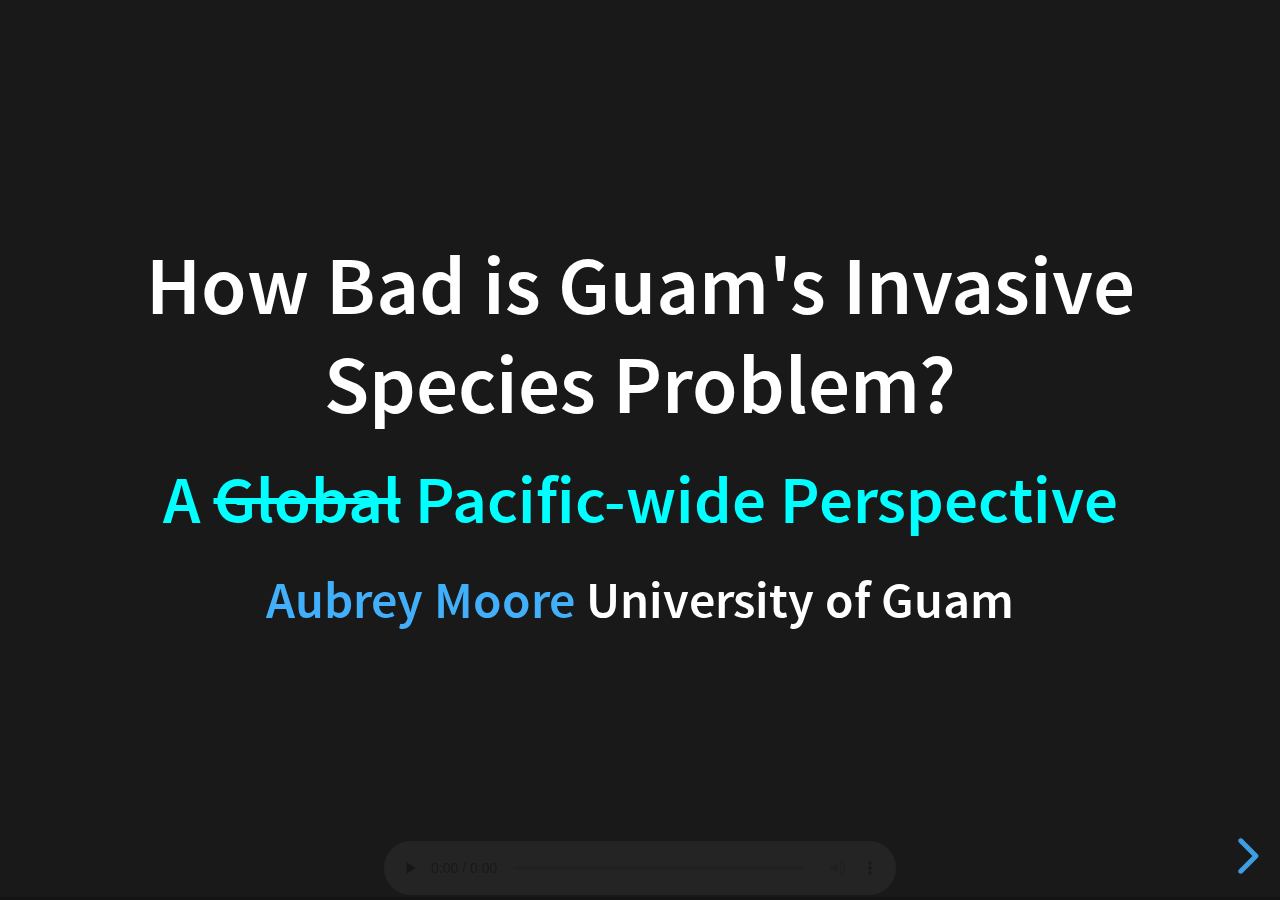
==== commit c6a5bd9f: "added images" ====
--- a/index.html
+++ b/index.html
@@ -23,7 +23,7 @@
 			<div class="slides">
 
 
-<section data-markdown>
+<section data-markdown data-audio-src="audio/slide00.wav">
 ## How Bad is Guam's Invasive Species Problem?
 ### A ~~Global~~ Pacific-wide Perspective
 **[Aubrey Moore](mailto://aubreymoore@triton.uog.edu) University of Guam**
@@ -39,20 +39,80 @@
 -->
 
 
-<section data-markdown data-audio-src="audio/slide02.wav">
-### Top 10 World's Most Costly Invasive Species
-![plot](images/5-annotated-5.5i.svg)
-</section>
-
-
-<section data-audio-src="">
-<h3>How Does Guam Compare to Other Pacific Islands?</h3>
-<p style="text-align:left;">We can search islands for records of the <span id="cyan">Top 10 Most Costly IAS</span> on other Pacific islands using the Biodiversity Information Facility (<span id="cyan">GBIF</span>) database.</p>
-</section>
-
-
-<section data-audio-src="">
-<h3>How Can We Search GBIF?</h3>
+<section data-markdown data-audio-src="audio/slide01.wav">
+#### Top 10 world's most costly invasive species
+![](images/5-annotated-5.5i.svg)
+</section>
+
+
+<section data-markdown data-audio-src="audio/slide01-01.wav">
+#### Top 10 world's most costly invasive species
+![](images/5-annotated-5.5i-01.svg)
+</section>
+
+
+<section data-markdown data-audio-src="audio/slide01-02.wav">
+#### Top 10 world's most costly invasive species
+![](images/5-annotated-5.5i-02.svg)
+</section>
+
+
+<section data-markdown data-audio-src="audio/slide01-03.wav">
+#### Top 10 world's most costly invasive species
+![](images/5-annotated-5.5i-03.svg)
+</section>
+
+
+<section data-markdown data-audio-src="audio/slide01-04.wav">
+#### Top 10 world's most costly invasive species
+![](images/5-annotated-5.5i-04.svg)
+</section>
+
+
+<section data-markdown data-audio-src="audio/slide01-05.wav">
+#### Top 10 world's most costly invasive species
+![](images/5-annotated-5.5i-05.svg)
+</section>
+
+
+<section data-markdown data-audio-src="audio/slide01-06.wav">
+#### Top 10 world's most costly invasive species
+![](images/5-annotated-5.5i-06.svg)
+</section>
+
+
+<section data-markdown data-audio-src="audio/slide01-07.wav">
+#### Top 10 world's most costly invasive species
+![](images/5-annotated-5.5i-07.svg)
+</section>
+
+
+<section data-markdown data-audio-src="audio/slide01-08.wav">
+#### Top 10 world's most costly invasive species
+![](images/5-annotated-5.5i-08.svg)
+</section>
+
+
+<section data-markdown data-audio-src="audio/slide01-09.wav">
+#### Top 10 world's most costly invasive species
+![](images/5-annotated-5.5i-09.svg)
+</section>
+
+
+<section data-markdown data-audio-src="audio/slide01-10.wav">
+#### Top 10 world's most costly invasive species
+![](images/5-annotated-5.5i-10.svg)
+</section>
+
+
+<section data-audio-src="audio/slide02.wav">
+<h4>How do we compare Guam compare to other Pacific islands?</h4>
+<p style="text-align:left;">We can search islands for records of the <span id="cyan">Top 10 Most Costly Invasive Species</span> on other Pacific islands using the Biodiversity Information Facility (<span id="cyan">GBIF</span>) database.</p>
+</section>
+
+
+<section data-audio-src="audio/slide03.wav">
+<h4>How can we search GBIF?</h4>
 <p style="text-align:left">
 from pygbif import occurrences as occ<br>
 occ.search(<span id="cyan">scientificName</span>, <span id="cyan">geometry</span>, limit=0)['count']<br>
@@ -60,13 +120,16 @@
 </section>
 
 
-<section data-audio-src="">
-<h3>Which Pacific Islands Should We Search?</h3>
-</section>
-
-
-<section data-markdown data-audio-src="audio/slide02.wav">
-### Results Summary
+<section data-markdown data-audio-src="audio/slide04.wav">
+#### Which Pacific islands should we search?
+* 149 islands greater than one-tenth the size of Guam
+* Data source: Nunn *et al.* (2016)
+![](images/islands149c.png)
+</section>
+
+
+<section data-markdown data-audio-src="audio/slide05.wav">
+#### Results Summary
 | No. of Taxa from the Top 10 Most Costly IAS Recorded in GBIF | No. of Islands |
 |:------------------------------------------------------------:|:--------------:|
 |                      5                                       |        1       |
@@ -77,8 +140,8 @@
 </section>
 
 
-<section data-audio-src="audio/slide02.wav">
-<h3>Islands with 5 of the 10 Most Costly IAS Recorded in GBIF</h3>
+<section data-audio-src="audio/slide06.wav">
+<h4>Islands with 5 of the 10 most costly invasive species recorded in GBIF</h3>
 <ul>
 	<li>Hawaiian Islands</li>
 	<ul>
@@ -88,8 +151,8 @@
 </section>
 
 
-<section data-audio-src="audio/slide02.wav">
-<h3>Islands with 3 of the 10 Most Costly IAS Recorded in GBIF</h3>
+<section data-audio-src="audio/slide07.wav">
+<h4>Islands with 3 of the 10 most costly invasive species recorded in GBIF</h4>
 <ul>
 	<li>Hawaiian Islands</li>
 		<ul>
@@ -107,8 +170,8 @@
 </section>
 
 
-<section data-audio-src="">
-<h3>Islands with 3 of the 10 Most Costly IAS Recorded in GBIF (continued)</h3>
+<section data-audio-src="audio/slide08.wav">
+<h4>Islands with 3 of the 10 most costly invasivspecies recorded in GBIF (continued)</h4>
 <ul>
 	<li>Galapagos Islands</li>
 	<ul>
@@ -123,12 +186,59 @@
 </section>
 
 
-<section>
-<h3>Conclusion</h3>
+<section data-audio-source="audio/slide09.wav">
+<h4>Conclusion</h4>
 <ul>
 <li>The GBIF database had Guam occurrence records for 3 of the <span id="cyan">Top Ten Most Costly Invasive Species</span>.</li>
 <li>Only 1 of 149 Pacific islands, the 'Big Island' of Hawaii,  had a higher number of occurrence records than Guam for IAS in the Top Ten list.</li>
 <ul>
+</section>
+
+
+<section data-markdown data-audio-source="audio/slide10.wav">
+	#### GBIF problem 1: the database is incomplete
+	* There are no records for very common species on many islands.
+	* Example: There are 0 records for *Felis catus* or *Coptotermes formosanus* on Guam.
+	* This may be the result of low sampling effort on smaller islands.
+</section>
+
+
+<section data-markdown data-audio-source="audio/slide11.wav">
+	#### GBIF problem 2: occurence records include species which are native on some islands and invasive on others
+	* Example: There are records for *Boiga irregularis* from islands of Papua New Guinea and the Solomons. *B. irregularis* is native to these islands and not considered to be an invasive species.
+	* These records were not included in my analysis.
+</section>
+
+
+<section data-markdown data-audio-source="audio/slide12.wav">
+	#### GBIF problem 3: occurence records include species that have been inteception or eradicated
+	* Example: There is 1 record for *Boiga irregularis* from O'ahu. This record is probably from an interception.
+	* This record was included in my analysis.
+</section>
+
+<section data-markdown data-audio-source="audio/slide13.wav">
+	#### Reference 1
+	* Diagne C, Leroy B, Vaissière A-C, Gozlan RE, Roiz D, Jarić I, et al. High and rising economic costs of biological invasions worldwide. Nature. 2021 Mar 31;1–6.
+	<a href="https://www.biodiversitydynamics.fr/wp-content/uploads/2021/03/InvaCostNature.pdf">https://www.biodiversitydynamics.fr/wp-content/uploads/2021/03/InvaCostNature.pdf</a>
+</section>
+
+
+<section data-markdown data-audio-source="audio/slide13.wav">
+	#### Reference 2
+	* Nunn, Patrick, Lalit Kumar, Ian Eliot, and Roger Mclean. “Classifying Pacific Islands.” <i>Geoscience Letters</i> 3 (December 1, 2016).
+	<a href="https://doi.org/10.1186/s40562-016-0041-8">https://doi.org/10.1186/s40562-016-0041-8</a>.
+</section>
+
+
+<section data-markdown data-audio-source="audio/slide13.wav">
+	#### Reference 3
+	* Moore, A. 2021. How bad is Guam's invasive species status from a global perspective?.
+	[https://github.com/aubreymoore/worlds-most-costly-ias-on-guam/blob/main/worlds-most.md](https://github.com/aubreymoore/worlds-most-costly-ias-on-guam/blob/main/worlds-most.md)
+</section>
+
+
+<section data-markdown data-audio-source="audio/slide14.wav">
+	# The End
 </section>
 
 
--- a/custom.css
+++ b/custom.css
@@ -11,6 +11,9 @@
   color: cyan;
 }
 
+.reveal h4 {
+  color: cyan;
+}
 
 #cyan
 {
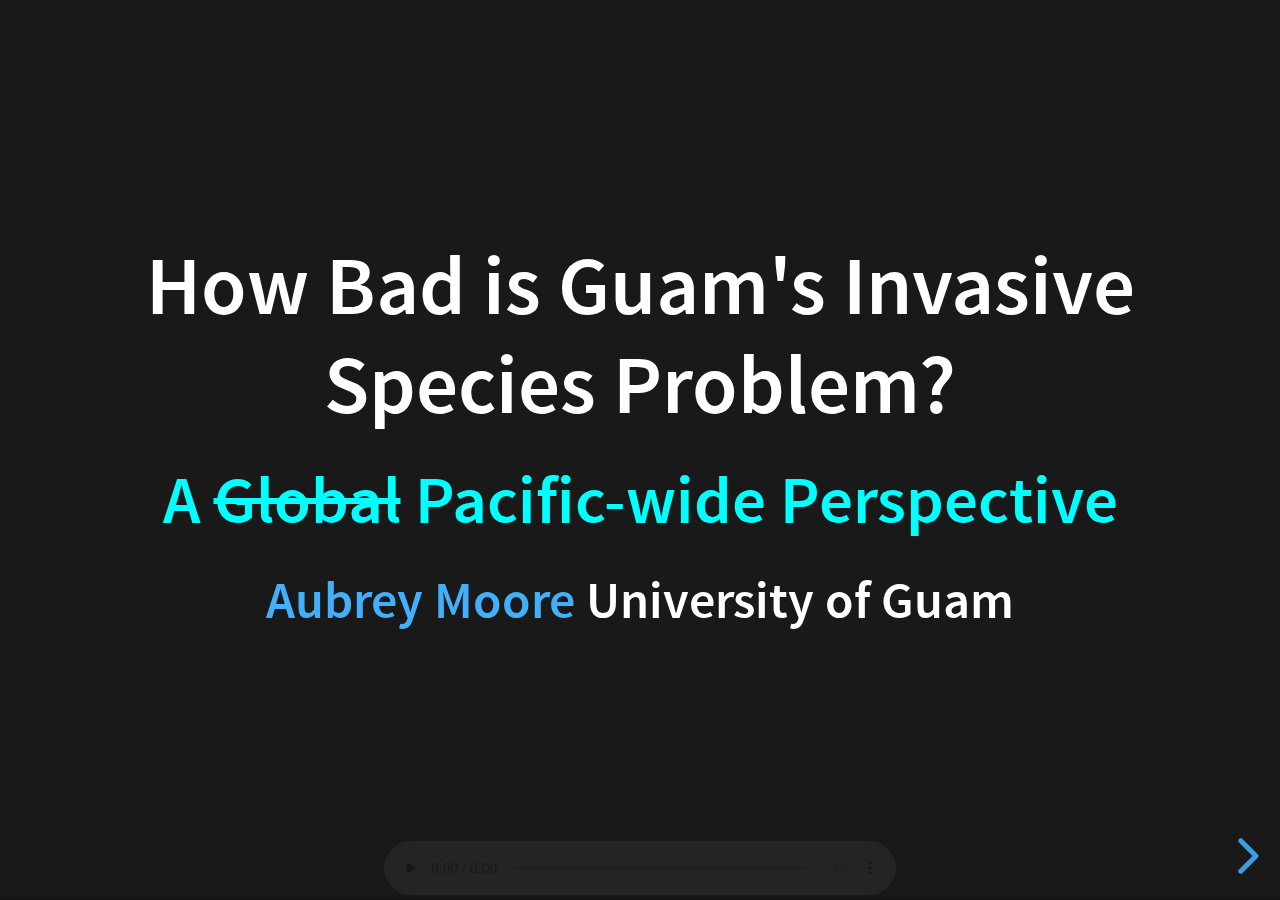
==== commit faf18026: "added audio" ====
--- a/index.html
+++ b/index.html
@@ -23,7 +23,7 @@
 			<div class="slides">
 
 
-<section data-markdown data-audio-src="audio/slide00.wav">
+<section data-markdown data-audio-src="audio/slide00.mp3">
 ## How Bad is Guam's Invasive Species Problem?
 ### A ~~Global~~ Pacific-wide Perspective
 **[Aubrey Moore](mailto://aubreymoore@triton.uog.edu) University of Guam**
@@ -39,7 +39,7 @@
 -->
 
 
-<section data-markdown data-audio-src="audio/slide01.wav">
+<section data-markdown data-audio-src="audio/slide01.mp3">
 #### Top 10 world's most costly invasive species
 ![](images/5-annotated-5.5i.svg)
 </section>
@@ -260,20 +260,21 @@
 			// - https://revealjs.com/initialization/
 			// - https://revealjs.com/config/
 			Reveal.initialize({
+				transition: 'none',
 				hash: true,
 
 				// Learn about plugins: https://revealjs.com/plugins/
 				plugins: [ RevealMarkdown, RevealHighlight, RevealNotes, RevealAudioSlideshow],
 				audio: {
 					prefix: 'audio/', 	// audio files are stored in the "audio" folder
-					suffix: '.ogg',		// audio files have the ".ogg" ending
+					suffix: '.wav',		// audio files have the ".ogg" ending
 					textToSpeechURL: null,  // the URL to the text to speech converter
 					defaultNotes: false, 	// use slide notes as default for the text to speech converter
-					defaultText: true, 	// use slide text as default for the text to speech converter
-					advance: -10, 		// advance to next slide after given time in milliseconds after audio has played, use negative value to not advance
+					defaultText: false, 	// use slide text as default for the text to speech converter
+					advance: 0, 		// advance to next slide after given time in milliseconds after audio has played, use negative value to not advance
 					autoplay: true,	        // automatically start slideshow
 					defaultDuration: 5,	// default duration in seconds if no audio is available
-					defaultAudios: true,	// try to play audios with names such as audio/1.2.ogg
+					defaultAudios: false,	// try to play audios with names such as audio/1.2.ogg
 					playerOpacity: 0.05,	// opacity value of audio player if unfocused
 					playerStyle: 'position: fixed; bottom: 4px; left: 25%; width: 50%; height:75px; z-index: 33;', // style used for container of audio controls
 					startAtFragment: false, // when moving to a slide, start at the current fragment or at the start of the slide
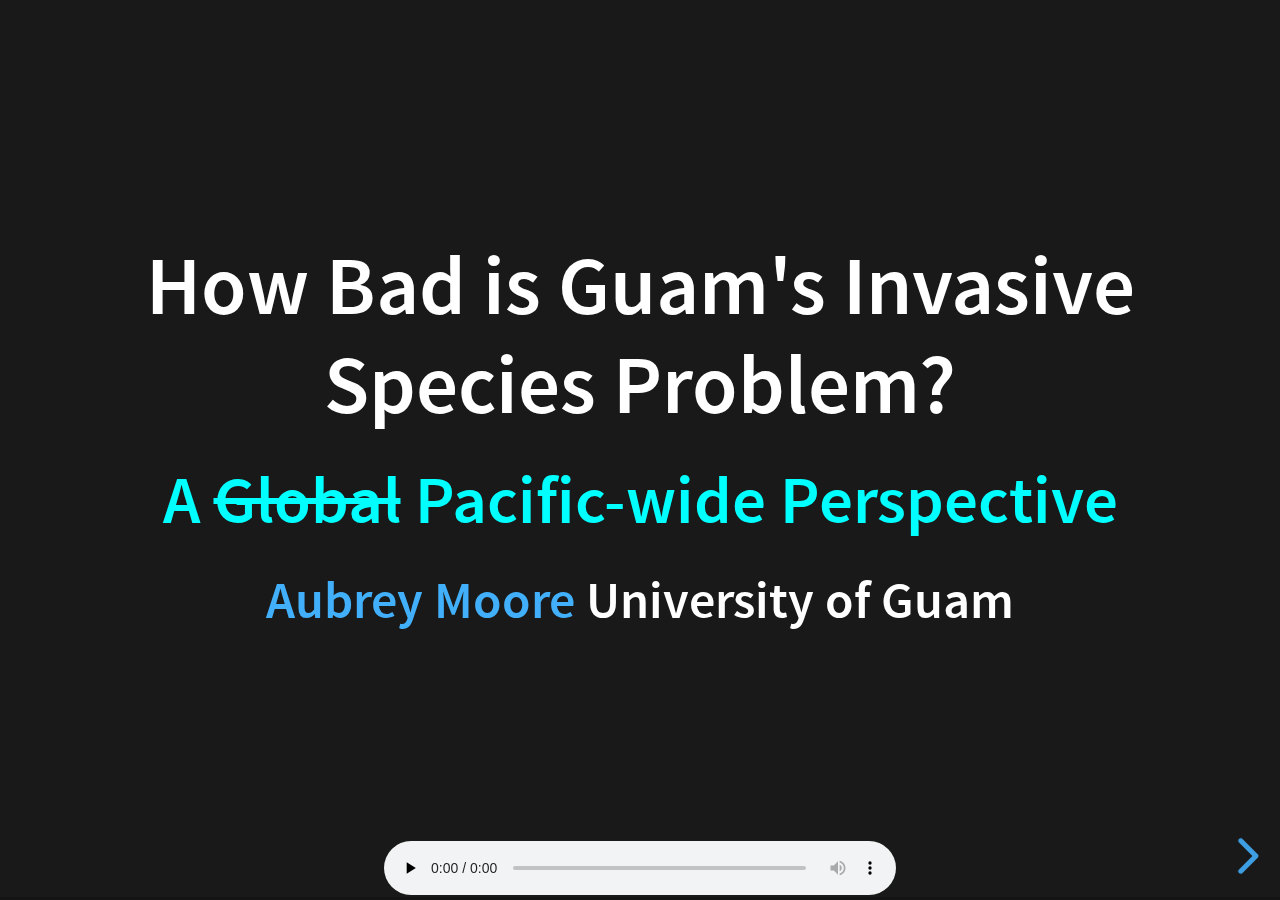
==== commit 4dedc57b: "added audio" ====
--- a/index.html
+++ b/index.html
@@ -31,7 +31,7 @@
 
 
 <!-- SLIDE HIDDEN
-<section data-markdown data-audio-src="audio/slide01.wav">
+<section data-markdown data-audio-src="audio/slide01.mp3">
 #### Top 100 World's Worst Invasive Species
 #### xx (xx%) recorded from Guam
 ![top100](images/guamtop100-5.5i.svg)
@@ -45,73 +45,73 @@
 </section>
 
 
-<section data-markdown data-audio-src="audio/slide01-01.wav">
+<section data-markdown data-audio-src="audio/slide01-01.mp3">
 #### Top 10 world's most costly invasive species
 ![](images/5-annotated-5.5i-01.svg)
 </section>
 
 
-<section data-markdown data-audio-src="audio/slide01-02.wav">
+<section data-markdown data-audio-src="audio/slide01-02.mp3">
 #### Top 10 world's most costly invasive species
 ![](images/5-annotated-5.5i-02.svg)
 </section>
 
 
-<section data-markdown data-audio-src="audio/slide01-03.wav">
+<section data-markdown data-audio-src="audio/slide01-03.mp3">
 #### Top 10 world's most costly invasive species
 ![](images/5-annotated-5.5i-03.svg)
 </section>
 
 
-<section data-markdown data-audio-src="audio/slide01-04.wav">
+<section data-markdown data-audio-src="audio/slide01-04.mp3">
 #### Top 10 world's most costly invasive species
 ![](images/5-annotated-5.5i-04.svg)
 </section>
 
 
-<section data-markdown data-audio-src="audio/slide01-05.wav">
+<section data-markdown data-audio-src="audio/slide01-05.mp3">
 #### Top 10 world's most costly invasive species
 ![](images/5-annotated-5.5i-05.svg)
 </section>
 
 
-<section data-markdown data-audio-src="audio/slide01-06.wav">
+<section data-markdown data-audio-src="audio/slide01-06.mp3">
 #### Top 10 world's most costly invasive species
 ![](images/5-annotated-5.5i-06.svg)
 </section>
 
 
-<section data-markdown data-audio-src="audio/slide01-07.wav">
+<section data-markdown data-audio-src="audio/slide01-07.mp3">
 #### Top 10 world's most costly invasive species
 ![](images/5-annotated-5.5i-07.svg)
 </section>
 
 
-<section data-markdown data-audio-src="audio/slide01-08.wav">
+<section data-markdown data-audio-src="audio/slide01-08.mp3">
 #### Top 10 world's most costly invasive species
 ![](images/5-annotated-5.5i-08.svg)
 </section>
 
 
-<section data-markdown data-audio-src="audio/slide01-09.wav">
+<section data-markdown data-audio-src="audio/slide01-09.mp3">
 #### Top 10 world's most costly invasive species
 ![](images/5-annotated-5.5i-09.svg)
 </section>
 
 
-<section data-markdown data-audio-src="audio/slide01-10.wav">
+<section data-markdown data-audio-src="audio/slide01-10.mp3">
 #### Top 10 world's most costly invasive species
 ![](images/5-annotated-5.5i-10.svg)
 </section>
 
 
-<section data-audio-src="audio/slide02.wav">
-<h4>How do we compare Guam compare to other Pacific islands?</h4>
-<p style="text-align:left;">We can search islands for records of the <span id="cyan">Top 10 Most Costly Invasive Species</span> on other Pacific islands using the Biodiversity Information Facility (<span id="cyan">GBIF</span>) database.</p>
-</section>
-
-
-<section data-audio-src="audio/slide03.wav">
+<section data-audio-src="audio/slide02.mp3">
+<h4>How can we compare Guam to other Pacific islands?</h4>
+<p style="text-align:left;">To see how Guam ranks, we can query the the Global Biodiversity Information Facility database to count the number of taxa from the Top 10 list occurr on each island.</p>
+</section>
+
+
+<section data-audio-src="audio/slide03.mp3">
 <h4>How can we search GBIF?</h4>
 <p style="text-align:left">
 from pygbif import occurrences as occ<br>
@@ -120,7 +120,7 @@
 </section>
 
 
-<section data-markdown data-audio-src="audio/slide04.wav">
+<section data-markdown data-audio-src="audio/slide04.mp3">
 #### Which Pacific islands should we search?
 * 149 islands greater than one-tenth the size of Guam
 * Data source: Nunn *et al.* (2016)
@@ -128,20 +128,25 @@
 </section>
 
 
-<section data-markdown data-audio-src="audio/slide05.wav">
+<section data-markdown data-audio-src="audio/slide04a.mp3">
+#### SEARCH
+</section>
+
+
+<section data-markdown data-audio-src="audio/slide05.mp3">
 #### Results Summary
-| No. of Taxa from the Top 10 Most Costly IAS Recorded in GBIF | No. of Islands |
-|:------------------------------------------------------------:|:--------------:|
-|                      5                                       |        1       |
-|                      3                                       |        9       |
-|                      2                                       |       26       |
-|                      1                                       |       42       |
-|                      0                                       |       71       |
-</section>
-
-
-<section data-audio-src="audio/slide06.wav">
-<h4>Islands with 5 of the 10 most costly invasive species recorded in GBIF</h3>
+| No. of Taxa from the Top 10 Most Costly IAS Recorded in GBIF | No. of Islands | Rank |
+|:------------------------------------------------------------:|--------------:|------:|
+|                      5                                       |        1       |149.0 |
+|                      3                                       |        9       |144.0 |
+|                      2                                       |       26       |126.5 |
+|                      1                                       |       42       |92.5  |
+|                      0                                       |       71       |36.0  |
+</section>
+
+
+<section data-audio-src="audio/slide06.mp3">
+<h4>Islands with 5 of the 10 most costly invasive species recorded in GBIF (rank: 149 of 149)</h3>
 <ul>
 	<li>Hawaiian Islands</li>
 	<ul>
@@ -151,8 +156,8 @@
 </section>
 
 
-<section data-audio-src="audio/slide07.wav">
-<h4>Islands with 3 of the 10 most costly invasive species recorded in GBIF</h4>
+<section data-audio-src="audio/slide07.mp3">
+<h4>Islands with 3 of the 10 most costly invasive species recorded in GBIF (rank: 144 of 149)</h4>
 <ul>
 	<li>Hawaiian Islands</li>
 		<ul>
@@ -170,8 +175,8 @@
 </section>
 
 
-<section data-audio-src="audio/slide08.wav">
-<h4>Islands with 3 of the 10 most costly invasivspecies recorded in GBIF (continued)</h4>
+<section data-audio-src="audio/slide08.mp3">
+<h4>Islands with 3 of the 10 most costly invasivspecies recorded in GBIF (rank: 144 of 149) (continued)</h4>
 <ul>
 	<li>Galapagos Islands</li>
 	<ul>
@@ -186,59 +191,68 @@
 </section>
 
 
-<section data-audio-source="audio/slide09.wav">
+<section data-audio-source="audio/slide09.mp3">
 <h4>Conclusion</h4>
 <ul>
-<li>The GBIF database had Guam occurrence records for 3 of the <span id="cyan">Top Ten Most Costly Invasive Species</span>.</li>
-<li>Only 1 of 149 Pacific islands, the 'Big Island' of Hawaii,  had a higher number of occurrence records than Guam for IAS in the Top Ten list.</li>
-<ul>
-</section>
-
-
-<section data-markdown data-audio-source="audio/slide10.wav">
+<li>The GBIF database had Guam occurrence records for 3 of the <span id="cyan">Top Ten Most Costly Invasive Species</span>, tied with 8 other islands.</li>
+<li>Only 1 of 149 Pacific islands, the 'Big Island' of Hawaii, had a higher number of occurrence records than Guam for IAS in the Top Ten list.</li>
+<ul>
+</section>
+
+
+<section data-markdown data-audio-source="audio/slide10.mp3">
 	#### GBIF problem 1: the database is incomplete
 	* There are no records for very common species on many islands.
-	* Example: There are 0 records for *Felis catus* or *Coptotermes formosanus* on Guam.
-	* This may be the result of low sampling effort on smaller islands.
-</section>
-
-
-<section data-markdown data-audio-source="audio/slide11.wav">
+	* Example: There are 0 records for *Felis catus* or *Coptotermes formosanus* from Guam.
+</section>
+
+
+<section data-markdown data-audio-source="audio/slide11.mp3">
 	#### GBIF problem 2: occurence records include species which are native on some islands and invasive on others
 	* Example: There are records for *Boiga irregularis* from islands of Papua New Guinea and the Solomons. *B. irregularis* is native to these islands and not considered to be an invasive species.
 	* These records were not included in my analysis.
 </section>
 
 
-<section data-markdown data-audio-source="audio/slide12.wav">
-	#### GBIF problem 3: occurence records include species that have been inteception or eradicated
+<section data-markdown data-audio-source="audio/slide12.mp3">
+	#### GBIF problem 3: occurence records include species that have been intecepted or eradicated
 	* Example: There is 1 record for *Boiga irregularis* from O'ahu. This record is probably from an interception.
 	* This record was included in my analysis.
 </section>
 
-<section data-markdown data-audio-source="audio/slide13.wav">
+
+<section data-markdown data-audio-source="audio/slide12a.mp3">
+	#### GBIF problem 4: there may be a size bias because of low sampling effort and under-reporting of invasive species on smaller islands.
+</section>
+
+
+<section data-audio-source="audio/end.mp3">
+	<h1><span id="cyan">End</span></h1>
+	<ul>
+		<li>Thank you for your attention.</i>
+		<li>References follow.</i>
+	</ul>
+</section>
+
+
+<section data-markdown data-audio-source="audio/5sec-silence.mp3">
 	#### Reference 1
 	* Diagne C, Leroy B, Vaissière A-C, Gozlan RE, Roiz D, Jarić I, et al. High and rising economic costs of biological invasions worldwide. Nature. 2021 Mar 31;1–6.
 	<a href="https://www.biodiversitydynamics.fr/wp-content/uploads/2021/03/InvaCostNature.pdf">https://www.biodiversitydynamics.fr/wp-content/uploads/2021/03/InvaCostNature.pdf</a>
 </section>
 
 
-<section data-markdown data-audio-source="audio/slide13.wav">
+<section data-markdown data-audio-source="audio/5sec-silence.mp3">
 	#### Reference 2
 	* Nunn, Patrick, Lalit Kumar, Ian Eliot, and Roger Mclean. “Classifying Pacific Islands.” <i>Geoscience Letters</i> 3 (December 1, 2016).
 	<a href="https://doi.org/10.1186/s40562-016-0041-8">https://doi.org/10.1186/s40562-016-0041-8</a>.
 </section>
 
 
-<section data-markdown data-audio-source="audio/slide13.wav">
+<section data-markdown data-audio-source="audio/5sec-silence.mp3">
 	#### Reference 3
 	* Moore, A. 2021. How bad is Guam's invasive species status from a global perspective?.
 	[https://github.com/aubreymoore/worlds-most-costly-ias-on-guam/blob/main/worlds-most.md](https://github.com/aubreymoore/worlds-most-costly-ias-on-guam/blob/main/worlds-most.md)
-</section>
-
-
-<section data-markdown data-audio-source="audio/slide14.wav">
-	# The End
 </section>
 
 
@@ -271,11 +285,11 @@
 					textToSpeechURL: null,  // the URL to the text to speech converter
 					defaultNotes: false, 	// use slide notes as default for the text to speech converter
 					defaultText: false, 	// use slide text as default for the text to speech converter
-					advance: 0, 		// advance to next slide after given time in milliseconds after audio has played, use negative value to not advance
+					advance: 10, 		// advance to next slide after given time in milliseconds after audio has played, use negative value to not advance
 					autoplay: true,	        // automatically start slideshow
-					defaultDuration: 5,	// default duration in seconds if no audio is available
-					defaultAudios: false,	// try to play audios with names such as audio/1.2.ogg
-					playerOpacity: 0.05,	// opacity value of audio player if unfocused
+					defaultDuration: 1,	// default duration in seconds if no audio is available
+					defaultAudios: true,	// try to play audios with names such as audio/1.2.ogg
+					playerOpacity: 1,	// opacity value of audio player if unfocused
 					playerStyle: 'position: fixed; bottom: 4px; left: 25%; width: 50%; height:75px; z-index: 33;', // style used for container of audio controls
 					startAtFragment: false, // when moving to a slide, start at the current fragment or at the start of the slide
 				},
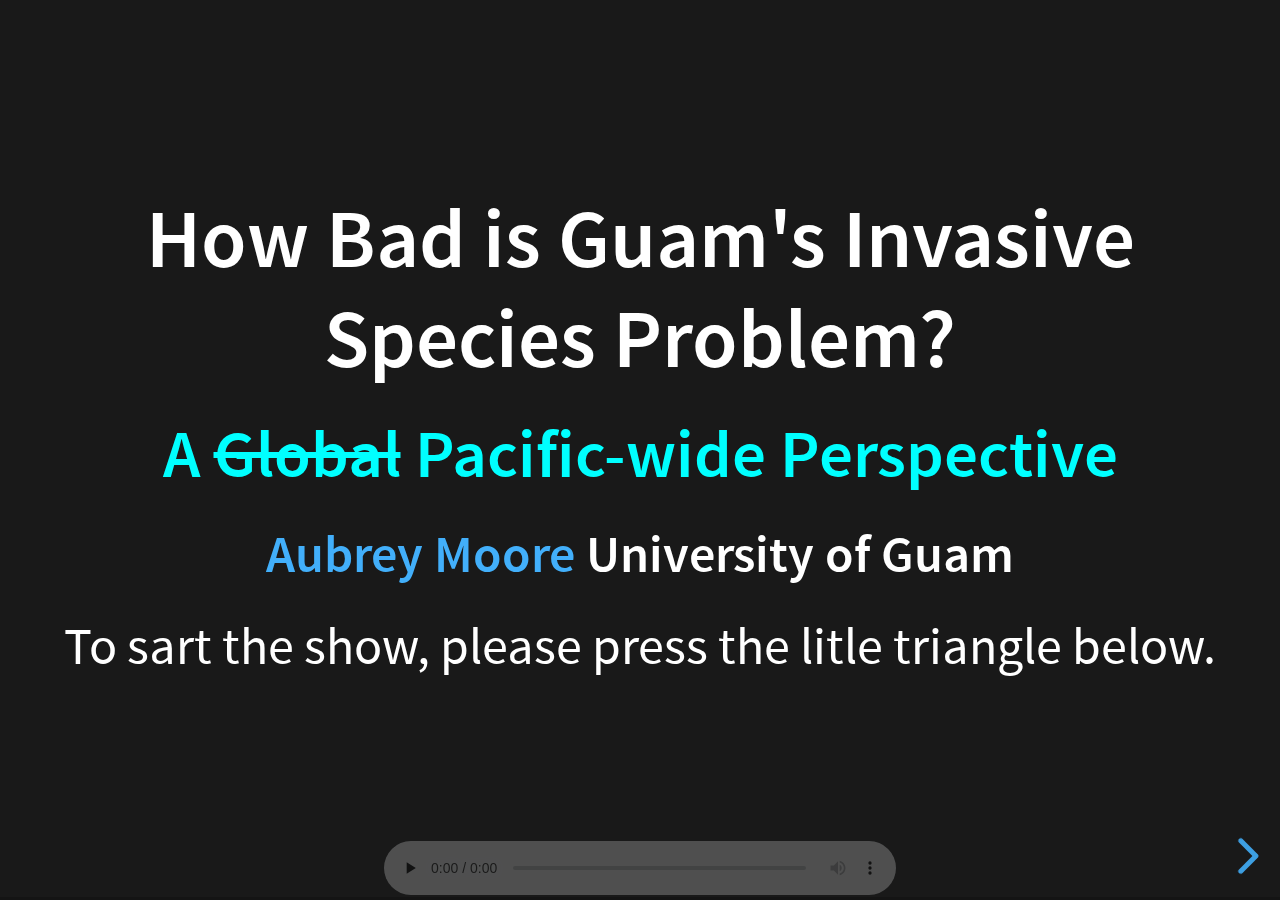
==== commit 59973e9a: "final for MTCC" ====
--- a/index.html
+++ b/index.html
@@ -22,11 +22,19 @@
 			<!-- Any section element inside of this container is displayed as a slide -->
 			<div class="slides">
 
+<!--
+<section>
+	To start the slideshow, please click on the little triangle in the audio player control at the bottom of the screen.
+</section>
+-->
+
 
 <section data-markdown data-audio-src="audio/slide00.mp3">
 ## How Bad is Guam's Invasive Species Problem?
 ### A ~~Global~~ Pacific-wide Perspective
 **[Aubrey Moore](mailto://aubreymoore@triton.uog.edu) University of Guam**
+
+To sart the show, please press the litle triangle below.
 </section>
 
 
@@ -176,7 +184,7 @@
 
 
 <section data-audio-src="audio/slide08.mp3">
-<h4>Islands with 3 of the 10 most costly invasivspecies recorded in GBIF (rank: 144 of 149) (continued)</h4>
+<h4>Islands with 3 of the 10 most costly invasive species recorded in GBIF (rank: 144 of 149) (continued)</h4>
 <ul>
 	<li>Galapagos Islands</li>
 	<ul>
@@ -191,7 +199,7 @@
 </section>
 
 
-<section data-audio-source="audio/slide09.mp3">
+<section data-audio-src="audio/slide09.mp3">
 <h4>Conclusion</h4>
 <ul>
 <li>The GBIF database had Guam occurrence records for 3 of the <span id="cyan">Top Ten Most Costly Invasive Species</span>, tied with 8 other islands.</li>
@@ -200,33 +208,33 @@
 </section>
 
 
-<section data-markdown data-audio-source="audio/slide10.mp3">
+<section data-markdown data-audio-src="audio/slide10.mp3">
 	#### GBIF problem 1: the database is incomplete
 	* There are no records for very common species on many islands.
 	* Example: There are 0 records for *Felis catus* or *Coptotermes formosanus* from Guam.
 </section>
 
 
-<section data-markdown data-audio-source="audio/slide11.mp3">
+<section data-markdown data-audio-src="audio/slide11.mp3">
 	#### GBIF problem 2: occurence records include species which are native on some islands and invasive on others
 	* Example: There are records for *Boiga irregularis* from islands of Papua New Guinea and the Solomons. *B. irregularis* is native to these islands and not considered to be an invasive species.
 	* These records were not included in my analysis.
 </section>
 
 
-<section data-markdown data-audio-source="audio/slide12.mp3">
+<section data-markdown data-audio-src="audio/slide12.mp3">
 	#### GBIF problem 3: occurence records include species that have been intecepted or eradicated
 	* Example: There is 1 record for *Boiga irregularis* from O'ahu. This record is probably from an interception.
 	* This record was included in my analysis.
 </section>
 
 
-<section data-markdown data-audio-source="audio/slide12a.mp3">
+<section data-markdown data-audio-src="audio/slide12a.mp3">
 	#### GBIF problem 4: there may be a size bias because of low sampling effort and under-reporting of invasive species on smaller islands.
 </section>
 
 
-<section data-audio-source="audio/end.mp3">
+<section data-audio-src="audio/end.mp3">
 	<h1><span id="cyan">End</span></h1>
 	<ul>
 		<li>Thank you for your attention.</i>
@@ -235,21 +243,21 @@
 </section>
 
 
-<section data-markdown data-audio-source="audio/5sec-silence.mp3">
+<section data-markdown data-audio-src="audio/5sec-silence.mp3">
 	#### Reference 1
 	* Diagne C, Leroy B, Vaissière A-C, Gozlan RE, Roiz D, Jarić I, et al. High and rising economic costs of biological invasions worldwide. Nature. 2021 Mar 31;1–6.
 	<a href="https://www.biodiversitydynamics.fr/wp-content/uploads/2021/03/InvaCostNature.pdf">https://www.biodiversitydynamics.fr/wp-content/uploads/2021/03/InvaCostNature.pdf</a>
 </section>
 
 
-<section data-markdown data-audio-source="audio/5sec-silence.mp3">
+<section data-markdown data-audio-src="audio/5sec-silence.mp3">
 	#### Reference 2
 	* Nunn, Patrick, Lalit Kumar, Ian Eliot, and Roger Mclean. “Classifying Pacific Islands.” <i>Geoscience Letters</i> 3 (December 1, 2016).
 	<a href="https://doi.org/10.1186/s40562-016-0041-8">https://doi.org/10.1186/s40562-016-0041-8</a>.
 </section>
 
 
-<section data-markdown data-audio-source="audio/5sec-silence.mp3">
+<section data-markdown data-audio-src="audio/5sec-silence.mp3">
 	#### Reference 3
 	* Moore, A. 2021. How bad is Guam's invasive species status from a global perspective?.
 	[https://github.com/aubreymoore/worlds-most-costly-ias-on-guam/blob/main/worlds-most.md](https://github.com/aubreymoore/worlds-most-costly-ias-on-guam/blob/main/worlds-most.md)
@@ -288,8 +296,8 @@
 					advance: 10, 		// advance to next slide after given time in milliseconds after audio has played, use negative value to not advance
 					autoplay: true,	        // automatically start slideshow
 					defaultDuration: 1,	// default duration in seconds if no audio is available
-					defaultAudios: true,	// try to play audios with names such as audio/1.2.ogg
-					playerOpacity: 1,	// opacity value of audio player if unfocused
+					defaultAudios: false,	// try to play audios with names such as audio/1.2.ogg
+					playerOpacity: 0.25,	// opacity value of audio player if unfocused
 					playerStyle: 'position: fixed; bottom: 4px; left: 25%; width: 50%; height:75px; z-index: 33;', // style used for container of audio controls
 					startAtFragment: false, // when moving to a slide, start at the current fragment or at the start of the slide
 				},
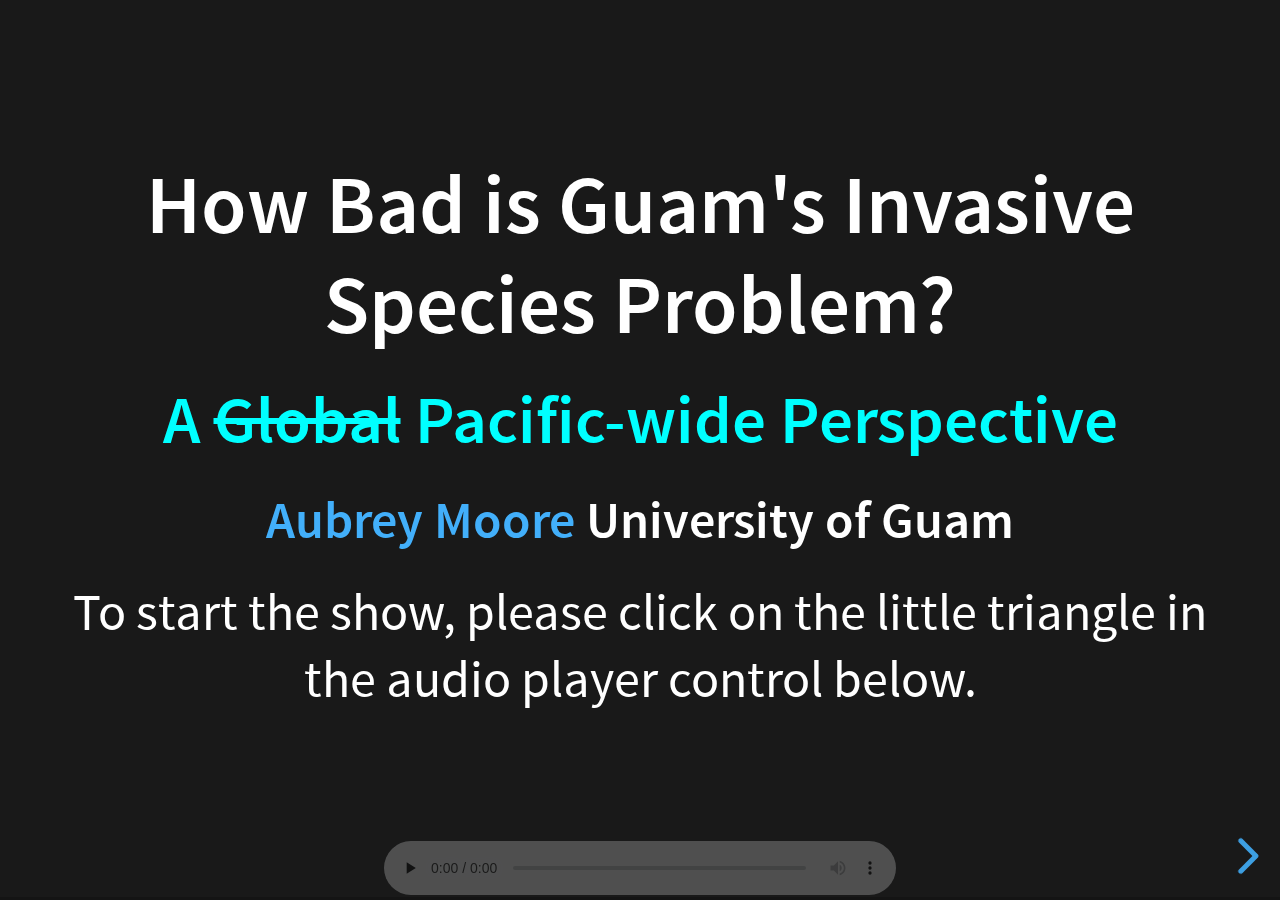
==== commit d89641ed: "minors" ====
--- a/index.html
+++ b/index.html
@@ -34,7 +34,7 @@
 ### A ~~Global~~ Pacific-wide Perspective
 **[Aubrey Moore](mailto://aubreymoore@triton.uog.edu) University of Guam**
 
-To sart the show, please press the litle triangle below.
+To start the show, please click on the little triangle in the audio player control below.
 </section>
 
 
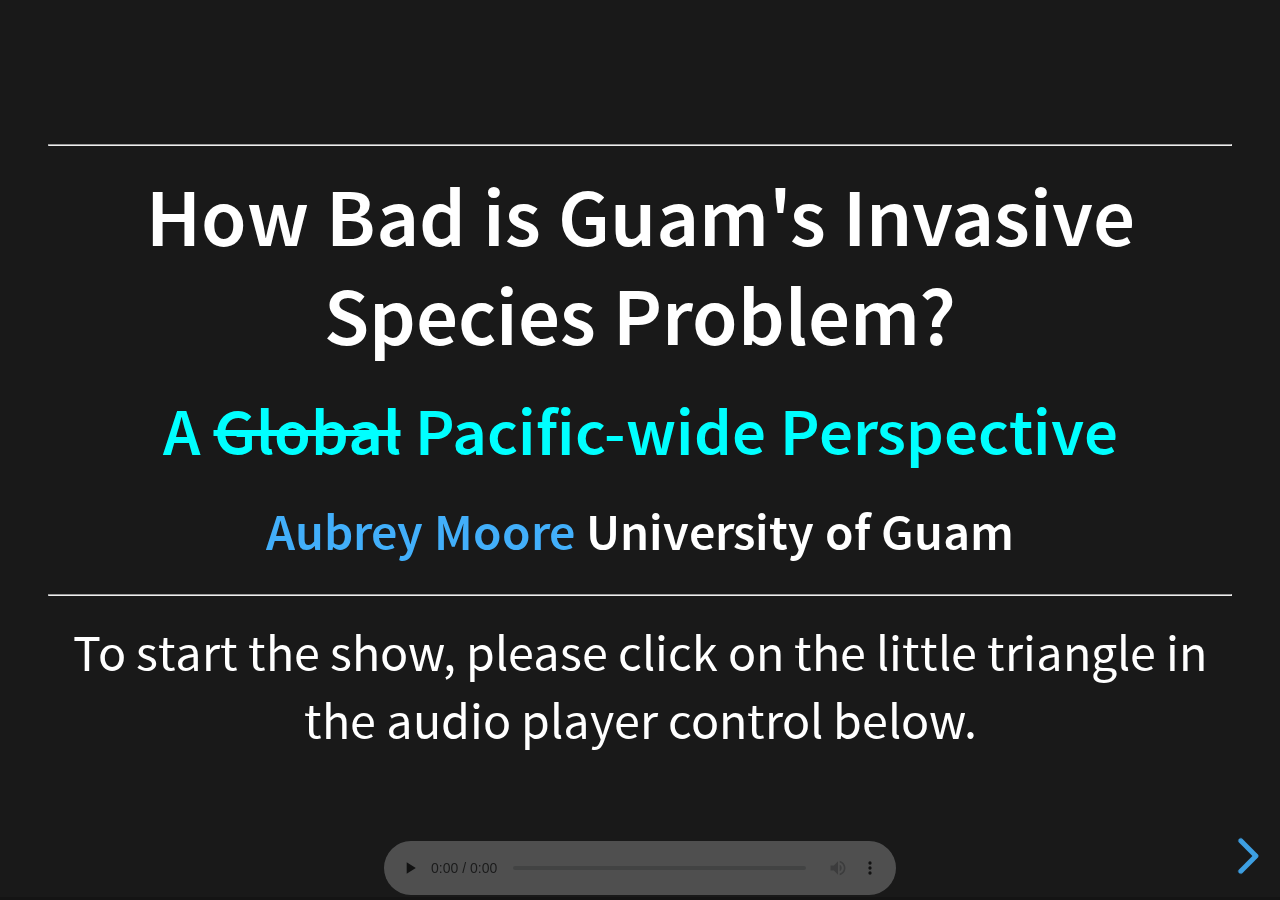
==== commit fb9d09be: "minors" ====
--- a/index.html
+++ b/index.html
@@ -30,10 +30,11 @@
 
 
 <section data-markdown data-audio-src="audio/slide00.mp3">
+________
 ## How Bad is Guam's Invasive Species Problem?
 ### A ~~Global~~ Pacific-wide Perspective
 **[Aubrey Moore](mailto://aubreymoore@triton.uog.edu) University of Guam**
-
+________
 To start the show, please click on the little triangle in the audio player control below.
 </section>
 
